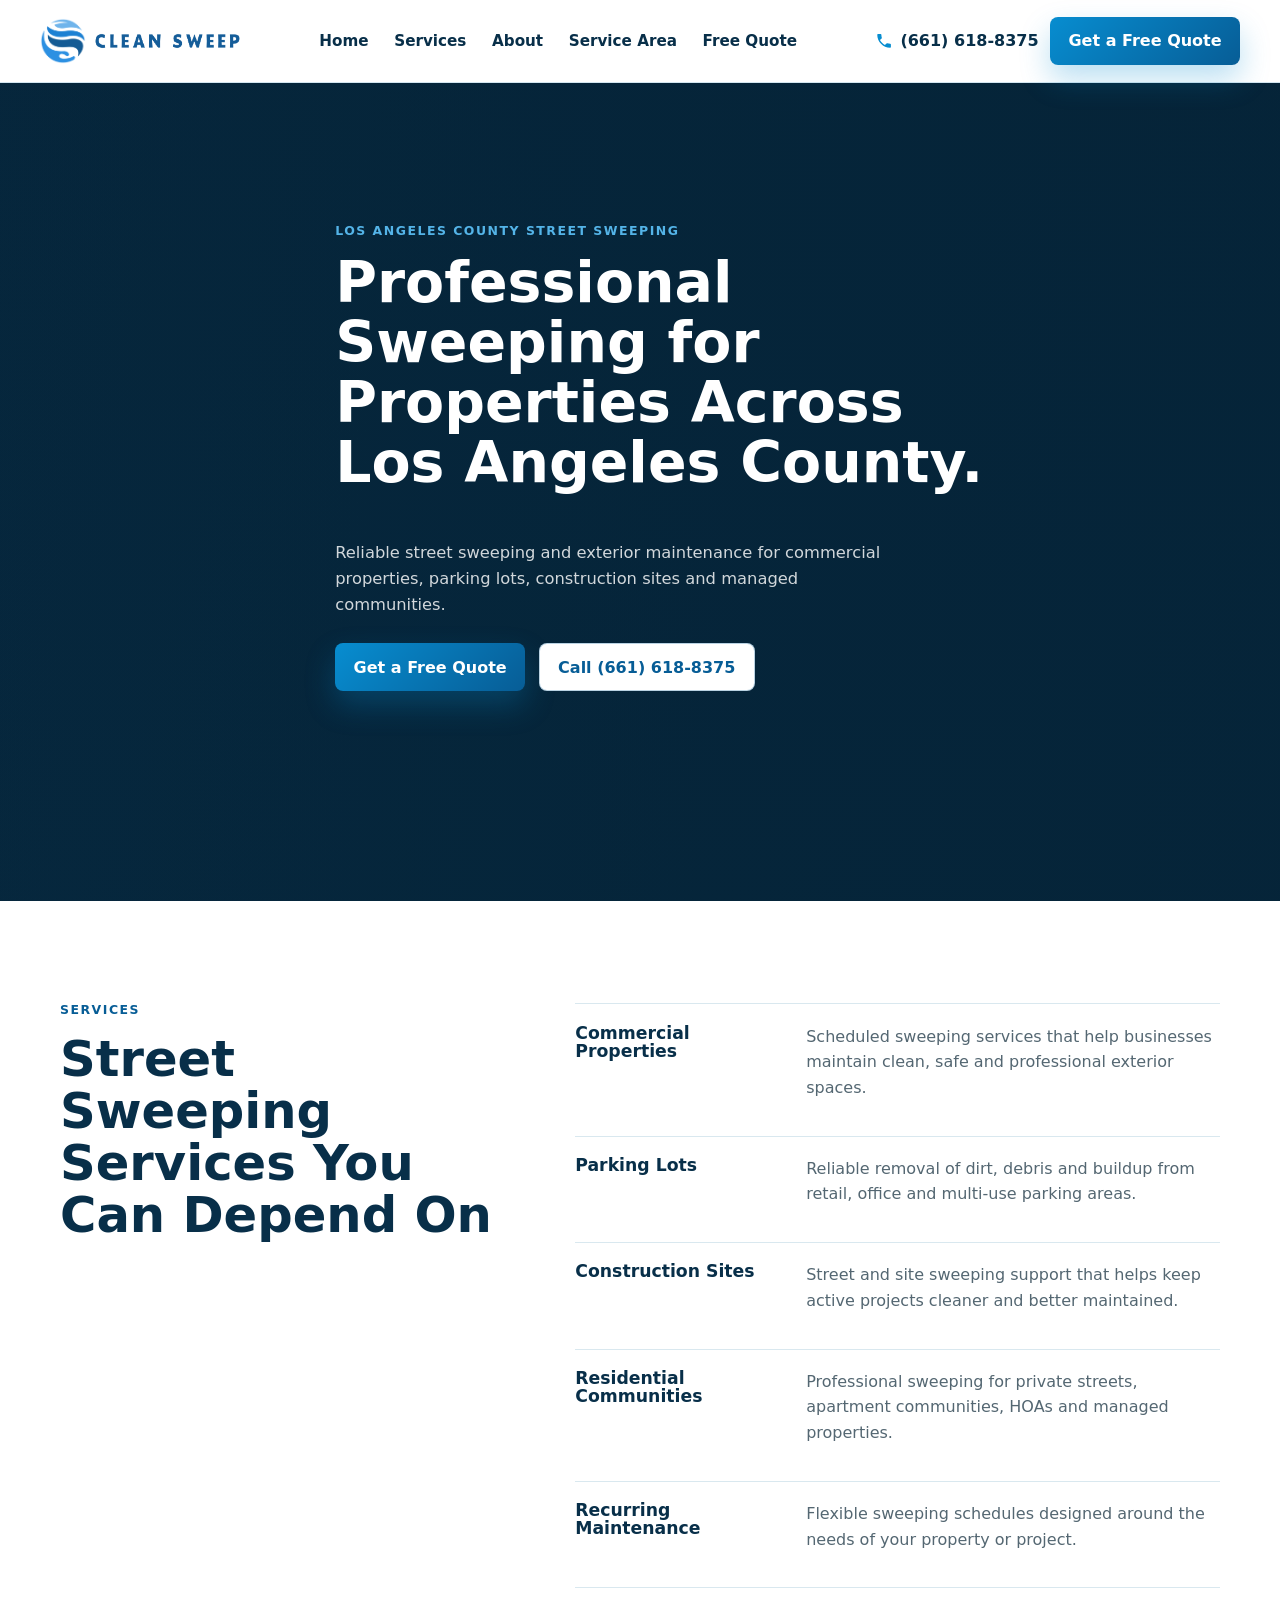
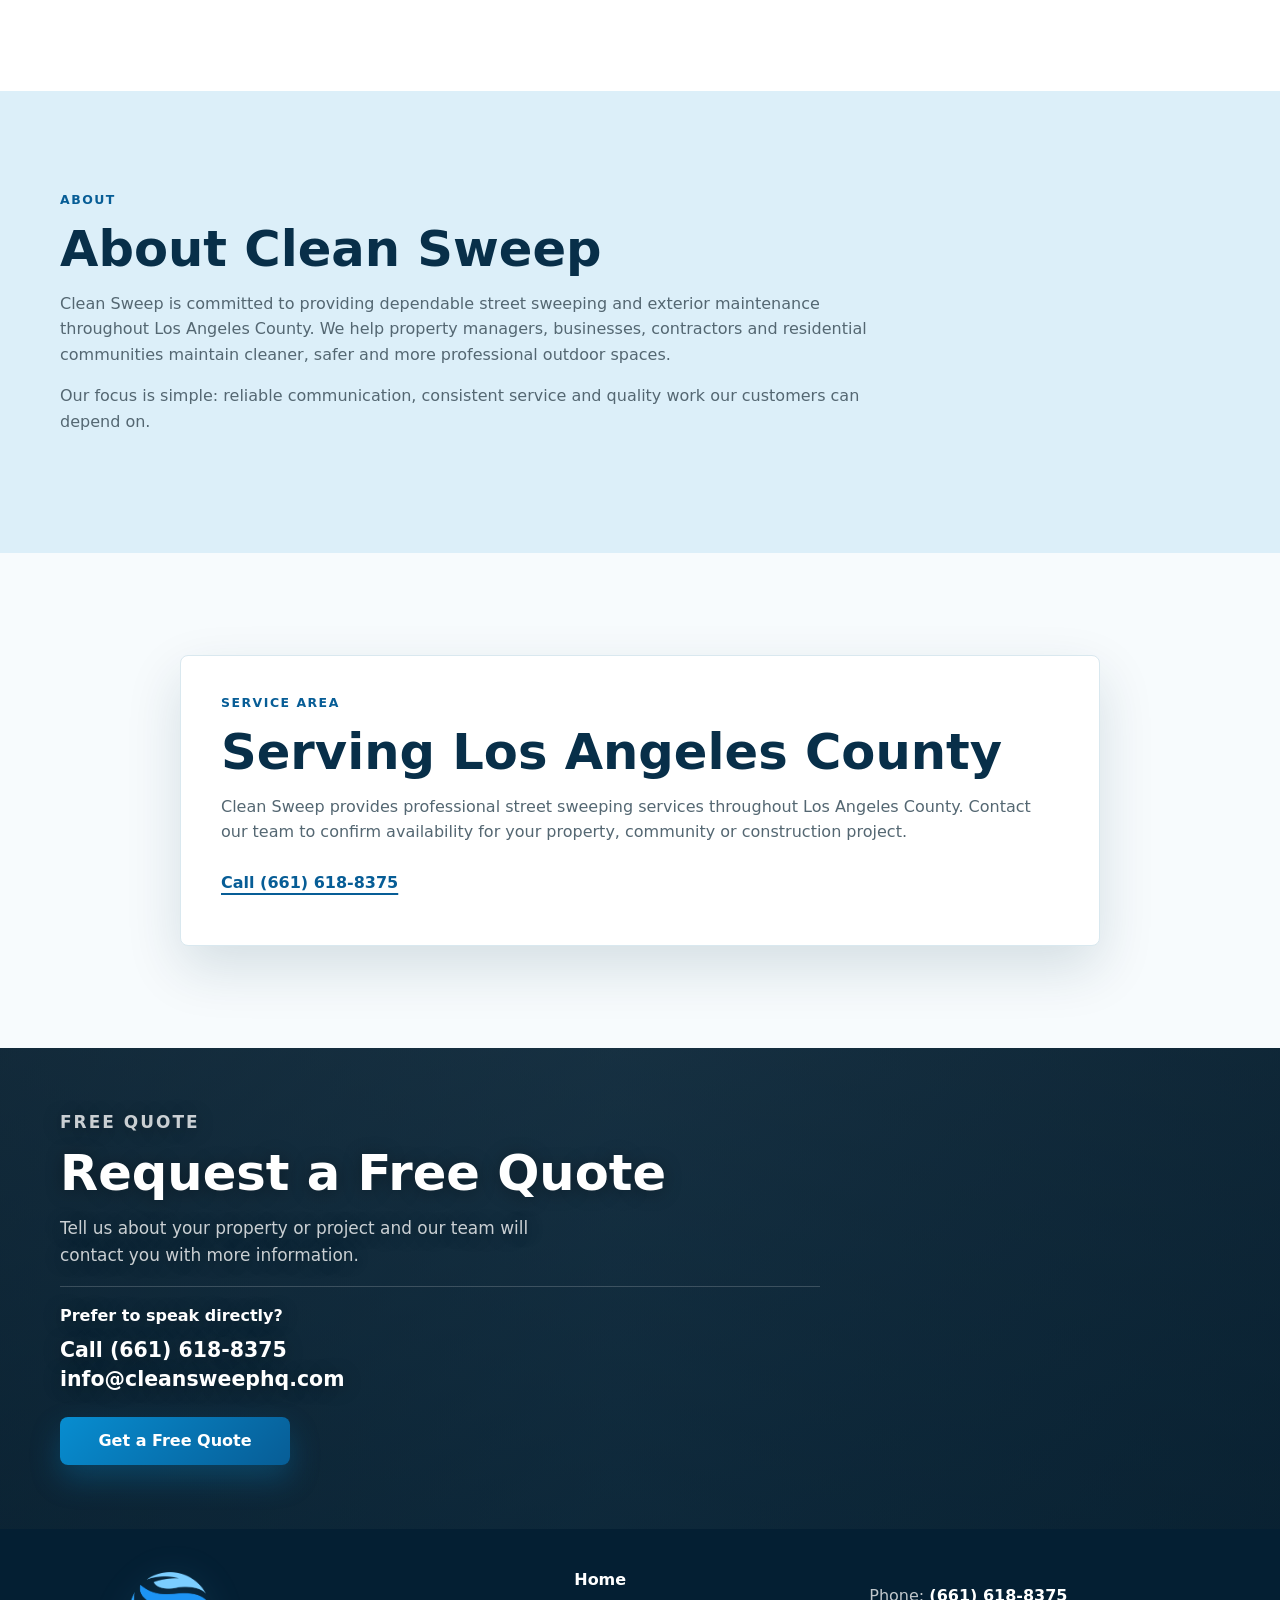
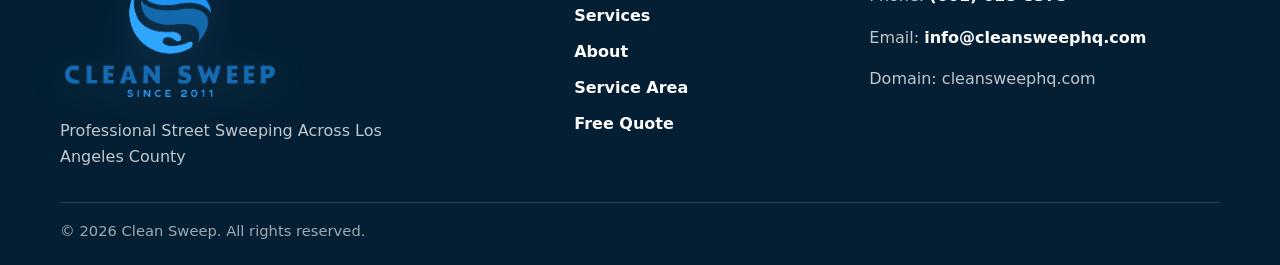
==== index.html @ fc9f222c "Improve quote form reveal and media cleanup" ====
<!doctype html>
<html lang="en">
  <head>
    <meta charset="utf-8">
    <meta name="viewport" content="width=device-width, initial-scale=1">
    <title>Clean Sweep | Professional Street Sweeping in Los Angeles County</title>
    <meta name="description" content="Clean Sweep provides professional street sweeping and exterior maintenance for commercial properties throughout Los Angeles County.">
    <link rel="canonical" href="https://cleansweephq.com/">
    <link rel="icon" href="assets/logo/full-logo-transparent.png" type="image/png">
    <link rel="stylesheet" href="styles.css">
    <script type="application/ld+json">{"@context":"https://schema.org","@type":"LocalBusiness","name":"Clean Sweep","url":"https://cleansweephq.com/","telephone":"+1-661-618-8375","email":"info@cleansweephq.com","areaServed":{"@type":"AdministrativeArea","name":"Los Angeles County, California"},"serviceType":"Street sweeping"}</script>
  </head>
  <body class="county-atlas">
    <a class="skip-link" href="#main">Skip to main content</a>
    <header class="site-header atlas-header" data-header>
      <div class="container header-inner">
        <a class="brand" href="index.html" aria-label="Clean Sweep home"><span class="brand-logo-lockup"><img class="brand-symbol" src="assets/logo/logo-symbol-transparent.png" width="410" height="410" alt="" aria-hidden="true"><img class="brand-wordmark" src="assets/logo/logo-wordmark-transparent.png" width="1002" height="103" alt="Clean Sweep" data-logo><span class="logo-fallback" hidden>Clean Sweep</span></span></a>
        <nav class="site-nav" id="primary-navigation" aria-label="Primary navigation"><div class="mobile-nav-logo"><a class="mobile-nav-brand" href="index.html" aria-label="Clean Sweep home"><span class="brand-logo-lockup"><img class="brand-symbol" src="assets/logo/logo-symbol-transparent.png" width="410" height="410" alt="" aria-hidden="true"><img class="brand-wordmark" src="assets/logo/logo-wordmark-transparent.png" width="1002" height="103" alt="Clean Sweep"><span class="logo-fallback" hidden>Clean Sweep</span></span></a></div><ul class="nav-list"><li><a href="#home">Home</a></li><li><a href="#services">Services</a></li><li><a href="#about">About</a></li><li><a href="#service-area">Service Area</a></li><li><a href="#free-quote">Free Quote</a></li></ul></nav>
        <div class="header-actions"><a class="header-phone" href="tel:+16616188375" aria-label="Call Clean Sweep at 661 618 8375"><svg aria-hidden="true" viewBox="0 0 24 24"><path d="M6.6 10.8c1.5 2.9 3.7 5.1 6.6 6.6l2.2-2.2c.3-.3.7-.4 1.1-.3 1.2.4 2.4.6 3.7.6.6 0 1 .4 1 1V20c0 .6-.4 1-1 1C10.7 21 3 13.3 3 3.8c0-.6.4-1 1-1h3.5c.6 0 1 .4 1 1 0 1.3.2 2.5.6 3.7.1.4 0 .8-.3 1.1l-2.2 2.2z"/></svg><span class="phone-label">Call</span><span class="phone-number">(661) 618-8375</span></a><a class="button button-primary desktop-quote" href="#free-quote">Get a Free Quote</a><button class="menu-toggle" type="button" aria-label="Open navigation menu" aria-expanded="false" aria-controls="primary-navigation" data-menu-toggle><span></span><span></span><span></span></button></div>
      </div>
    </header>

    <main id="main">
      <section class="atlas-hero video-hero video-hero-cinematic" id="home">
        <div class="hero-video-overlay" aria-hidden="true"></div>
        <div class="container atlas-hero-grid">
          <div class="atlas-copy" data-reveal>
            <p class="eyebrow">Los Angeles County Street Sweeping</p>
            <h1>Professional Sweeping for Properties Across Los Angeles County.</h1>
            <p>Reliable street sweeping and exterior maintenance for commercial properties, parking lots, construction sites and managed communities.</p>
            <div class="hero-actions"><a class="button button-primary" href="#free-quote">Get a Free Quote</a><a class="button button-outline" href="tel:+16616188375">Call (661) 618-8375</a></div>
          </div>
        </div>
      </section>

      <section class="section atlas-services" id="services">
        <div class="container atlas-services-grid">
          <div data-reveal><p class="eyebrow">Services</p><h2>Street Sweeping Services You Can Depend On</h2></div>
          <div class="atlas-list">
            <article data-reveal><h3>Commercial Properties</h3><p>Scheduled sweeping services that help businesses maintain clean, safe and professional exterior spaces.</p></article>
            <article data-reveal><h3>Parking Lots</h3><p>Reliable removal of dirt, debris and buildup from retail, office and multi-use parking areas.</p></article>
            <article data-reveal><h3>Construction Sites</h3><p>Street and site sweeping support that helps keep active projects cleaner and better maintained.</p></article>
            <article data-reveal><h3>Residential Communities</h3><p>Professional sweeping for private streets, apartment communities, HOAs and managed properties.</p></article>
            <article data-reveal><h3>Recurring Maintenance</h3><p>Flexible sweeping schedules designed around the needs of your property or project.</p></article>
          </div>
        </div>
      </section>

      <section class="section atlas-about" id="about">
        <div class="container atlas-about-grid">
          <div data-reveal><p class="eyebrow">About</p><h2>About Clean Sweep</h2><p>Clean Sweep is committed to providing dependable street sweeping and exterior maintenance throughout Los Angeles County. We help property managers, businesses, contractors and residential communities maintain cleaner, safer and more professional outdoor spaces.</p><p>Our focus is simple: reliable communication, consistent service and quality work our customers can depend on.</p></div>
        </div>
      </section>

      <section class="section atlas-area" id="service-area">
        <div class="container atlas-area-panel" data-reveal><p class="eyebrow">Service Area</p><h2>Serving Los Angeles County</h2><p>Clean Sweep provides professional street sweeping services throughout Los Angeles County. Contact our team to confirm availability for your property, community or construction project.</p><a class="text-link" href="tel:+16616188375">Call (661) 618-8375</a></div>
      </section>

      <section class="quote-section atlas-quote video-hero quote-video-hero" id="free-quote">
        <video class="hero-video quote-background-video hero-video-route" src="assets/video/1.mp4" autoplay muted playsinline preload="auto" aria-hidden="true" data-hero-video data-hero-playlist="assets/video/1.mp4,assets/video/2.mp4,assets/video/3.mp4,assets/video/hero.mp4"></video>
        <div class="hero-video-overlay quote-video-overlay" aria-hidden="true"></div>
        <div class="container quote-grid">
          <div class="quote-copy" data-reveal><p class="eyebrow">Free Quote</p><h2>Request a Free Quote</h2><p>Tell us about your property or project and our team will contact you with more information.</p><div class="direct-call"><p>Prefer to speak directly?</p><a href="tel:+16616188375">Call (661) 618-8375</a><a href="mailto:info@cleansweephq.com">info@cleansweephq.com</a></div><button class="button button-primary quote-open-button" type="button" aria-expanded="false" aria-controls="quote-form-panel" data-quote-form-toggle>Get a Free Quote</button></div>
          <div class="quote-form-panel" id="quote-form-panel" aria-hidden="true" inert data-quote-form-panel><div class="quote-form-panel-inner"><div class="quote-form-shell"><button class="quote-form-close" type="button" aria-label="Close quote form" data-quote-form-close>X</button><form class="quote-form" id="quote-form" action="https://formspree.io/f/FORM_ID_HERE" method="POST" novalidate aria-describedby="form-status"><input type="hidden" name="_subject" value="New Quote Request - Clean Sweep Website"><div class="field form-honeypot" aria-hidden="true"><label for="website">Website</label><input id="website" name="_gotcha" type="text" tabindex="-1" autocomplete="off"></div><div class="form-grid"><div class="field"><label for="full-name">Full Name</label><input id="full-name" name="full_name" type="text" autocomplete="name" required></div><div class="field"><label for="company-name">Company or Property Name</label><input id="company-name" name="company_or_property_name" type="text" autocomplete="organization"></div><div class="field"><label for="phone">Phone Number</label><input id="phone" name="phone" type="tel" autocomplete="tel" inputmode="tel" required></div><div class="field"><label for="email">Email Address</label><input id="email" name="email" type="email" autocomplete="email" required></div><div class="field"><label for="service-needed">Service Needed</label><select id="service-needed" name="service_needed" required><option value="">Select one</option><option>Commercial Property Sweeping</option><option>Parking Lot Sweeping</option><option>Construction Site Sweeping</option><option>Residential Community Sweeping</option><option>Recurring Maintenance</option><option>Other</option></select></div><div class="field"><label for="service-frequency">Preferred Service Frequency</label><select id="service-frequency" name="preferred_service_frequency"><option value="">Select one</option><option>One-Time Service</option><option>Weekly</option><option>Biweekly</option><option>Monthly</option><option>Recurring Service</option><option>Not Sure</option></select></div><div class="field form-wide"><label for="service-location">Property Address or Service Location</label><input id="service-location" name="service_location" type="text" autocomplete="street-address"></div><div class="field form-wide"><label for="message">Message / Project Details</label><textarea id="message" name="message" rows="5" required></textarea></div></div><button class="button button-primary form-submit" type="submit">Request My Free Quote</button><p class="form-status" id="form-status" role="status" aria-live="polite"></p></form></div></div></div>
        </div>
      </section>
    </main>
    <footer class="site-footer"><div class="container footer-grid"><div><img class="footer-logo" src="assets/logo/full-logo-transparent.png" width="1030" height="634" alt="Clean Sweep logo"><p>Professional Street Sweeping Across Los Angeles County</p></div><nav class="footer-nav" aria-label="Footer navigation"><a href="#home">Home</a><a href="#services">Services</a><a href="#about">About</a><a href="#service-area">Service Area</a><a href="#free-quote">Free Quote</a></nav><div class="footer-contact"><p>Phone: <a href="tel:+16616188375">(661) 618-8375</a></p><p>Email: <a href="mailto:info@cleansweephq.com">info@cleansweephq.com</a></p><p>Domain: cleansweephq.com</p></div></div><div class="container footer-bottom"><p>&copy; <span class="copyright-year"></span> Clean Sweep. All rights reserved.</p></div></footer>
    <script src="script.js" defer></script>
  </body>
</html>
---- styles.css ----
:root {
  --deep-ocean: #075d96;
  --clean-blue: #078dd0;
  --sky-blue: #54b4e8;
  --pale-water: #dceff9;
  --ice-white: #f7fbfd;
  --white: #ffffff;
  --navy: #082f49;
  --slate: #546772;
  --soft-line: #cfe4ef;
  --line: #d9e8ef;
  --dark-line: rgba(255, 255, 255, 0.18);
  --shadow: 0 22px 55px rgba(8, 47, 73, 0.14);
  --radius: 8px;
  --container: 1160px;
  --header-height: 82px;
}

*,
*::before,
*::after {
  box-sizing: border-box;
}

html {
  scroll-behavior: smooth;
}

body {
  margin: 0;
  overflow-x: hidden;
  color: var(--navy);
  background: var(--ice-white);
  font-family: Inter, ui-sans-serif, system-ui, -apple-system, BlinkMacSystemFont, "Segoe UI", sans-serif;
  font-size: 16px;
  line-height: 1.6;
  text-rendering: optimizeLegibility;
}

img,
svg,
video {
  display: block;
  max-width: 100%;
}

img {
  height: auto;
}

a {
  color: inherit;
  text-decoration: none;
}

button,
input,
select,
textarea {
  font: inherit;
}

button {
  border: 0;
}

:focus-visible {
  outline: 3px solid var(--sky-blue);
  outline-offset: 4px;
}

.skip-link {
  position: fixed;
  top: 14px;
  left: 14px;
  z-index: 100;
  padding: 0.7rem 1rem;
  color: var(--white);
  background: var(--navy);
  border-radius: var(--radius);
  transform: translateY(-130%);
  transition: transform 180ms ease;
}

.skip-link:focus {
  transform: translateY(0);
}

.container {
  width: min(100% - 32px, var(--container));
  margin-inline: auto;
}

@media (min-width: 921px) {
  .site-header .container {
    width: min(100% - 24px, 1200px);
  }
}

.brand-symbol,
.brand-wordmark,
.footer-logo {
  display: block;
  max-width: 100%;
  object-fit: contain;
}

.brand-logo-lockup {
  display: inline-flex;
  align-items: center;
  gap: 0.5rem;
  min-width: 0;
}

.brand-symbol {
  width: clamp(38px, 3.6vw, 46px);
  height: clamp(38px, 3.6vw, 46px);
  flex: 0 0 auto;
}

.brand-wordmark {
  width: clamp(124px, 11.5vw, 156px);
  height: auto;
  max-height: 30px;
}

.logo-fallback {
  color: var(--deep-ocean);
  font-size: 1.4rem;
  font-weight: 900;
  letter-spacing: 0.04em;
  text-transform: uppercase;
}

.button {
  display: inline-flex;
  align-items: center;
  justify-content: center;
  min-height: 48px;
  padding: 0.82rem 1.15rem;
  border-radius: var(--radius);
  font-weight: 850;
  line-height: 1.1;
  text-align: center;
  transition: transform 160ms ease, background-color 160ms ease, color 160ms ease, border-color 160ms ease, box-shadow 160ms ease;
}

.button:hover {
  transform: translateY(-1px);
}

.button-primary {
  color: var(--white);
  background: linear-gradient(135deg, var(--clean-blue), var(--deep-ocean));
  box-shadow: 0 14px 30px rgba(7, 141, 208, 0.28);
}

.button-primary:hover {
  box-shadow: 0 16px 36px rgba(7, 93, 150, 0.32);
}

.button-outline {
  color: var(--deep-ocean);
  border: 1px solid rgba(7, 93, 150, 0.28);
  background: var(--white);
}

.button-outline:hover {
  border-color: var(--clean-blue);
  background: var(--pale-water);
}

.eyebrow {
  margin: 0 0 0.9rem;
  color: var(--deep-ocean);
  font-size: 0.78rem;
  font-weight: 900;
  letter-spacing: 0.12em;
  line-height: 1.2;
  text-transform: uppercase;
}

h1,
h2,
h3,
p {
  margin-top: 0;
}

h1,
h2,
h3 {
  color: var(--navy);
  line-height: 1.05;
  letter-spacing: 0;
}

h1 {
  font-size: clamp(2.45rem, 6vw, 5rem);
}

h2 {
  margin-bottom: 1rem;
  font-size: clamp(2rem, 4vw, 3.1rem);
}

h3 {
  margin-bottom: 0.55rem;
  font-size: 1.08rem;
}

p {
  color: var(--slate);
}

/* Header */
.site-header {
  position: sticky;
  top: 0;
  z-index: 50;
  min-height: var(--header-height);
  background: rgba(255, 255, 255, 0.96);
  border-bottom: 1px solid rgba(207, 228, 239, 0.9);
  backdrop-filter: blur(14px);
  transition: box-shadow 180ms ease, border-color 180ms ease, background-color 180ms ease;
}

.site-header.is-scrolled {
  border-color: transparent;
  box-shadow: 0 12px 34px rgba(8, 47, 73, 0.13);
}

.header-inner {
  position: relative;
  display: flex;
  align-items: center;
  justify-content: space-between;
  min-height: var(--header-height);
  gap: 1rem;
}

.brand {
  display: inline-flex;
  align-items: center;
  flex: 0 0 auto;
  min-width: 0;
}

.site-nav {
  flex: 1 1 auto;
}

.mobile-nav-logo {
  display: none;
}

.mobile-nav-brand {
  display: inline-flex;
  align-items: center;
  width: fit-content;
}

.nav-list {
  display: flex;
  align-items: center;
  justify-content: center;
  gap: clamp(1rem, 2vw, 1.65rem);
  margin: 0;
  padding: 0;
  list-style: none;
}

.nav-list a {
  color: var(--navy);
  font-size: 0.95rem;
  font-weight: 800;
  transition: color 160ms ease;
}

.nav-list a:hover {
  color: var(--clean-blue);
}

.header-actions {
  display: flex;
  align-items: center;
  justify-content: flex-end;
  gap: 0.72rem;
  flex: 0 0 auto;
}

.header-phone {
  display: inline-flex;
  align-items: center;
  justify-content: center;
  min-height: 44px;
  gap: 0.45rem;
  color: var(--navy);
  font-weight: 900;
  white-space: nowrap;
}

.header-phone svg {
  width: 18px;
  height: 18px;
  fill: var(--clean-blue);
}

.phone-label {
  display: none;
}

.menu-toggle {
  display: none;
  width: 46px;
  height: 46px;
  align-items: center;
  justify-content: center;
  flex-direction: column;
  gap: 5px;
  color: var(--navy);
  background: var(--white);
  border: 1px solid var(--line);
  border-radius: var(--radius);
  cursor: pointer;
}

.menu-toggle span {
  width: 20px;
  height: 2px;
  background: currentColor;
  border-radius: 999px;
  transition: transform 180ms ease, opacity 180ms ease;
}

.menu-toggle[aria-expanded="true"] span:nth-child(1) {
  transform: translateY(7px) rotate(45deg);
}

.menu-toggle[aria-expanded="true"] span:nth-child(2) {
  opacity: 0;
}

.menu-toggle[aria-expanded="true"] span:nth-child(3) {
  transform: translateY(-7px) rotate(-45deg);
}

/* Shared sections */
.section {
  padding-block: clamp(4rem, 8vw, 7rem);
}

.section-heading {
  max-width: 720px;
  margin: 0 auto clamp(2rem, 4vw, 3rem);
  text-align: center;
}

.section-heading.align-left {
  margin-inline: 0;
  text-align: left;
}

.light-heading h2,
.light-copy h2 {
  color: var(--white);
}

.light-heading p,
.light-copy p {
  color: rgba(255, 255, 255, 0.78);
}

.hero-actions {
  display: flex;
  flex-wrap: wrap;
  gap: 0.85rem;
  margin: 1.6rem 0 1.3rem;
}

.video-hero {
  position: relative;
  min-height: calc(100svh - var(--header-height));
  overflow: hidden;
  isolation: isolate;
  background: var(--navy);
}

.hero-video,
.hero-video-overlay {
  position: absolute;
  inset: 0;
  width: 100%;
  height: 100%;
}

.hero-video {
  z-index: 0;
  object-fit: cover;
  opacity: 0;
  transition: opacity 1200ms cubic-bezier(0.4, 0, 0.2, 1);
}

.hero-video-route {
  object-position: 34% center;
}

.video-hero.is-video-ready .hero-video {
  opacity: 1;
}

.video-hero.is-video-ready .hero-video.hero-video-standby {
  opacity: 0;
}

.video-hero.is-video-ready .hero-video.hero-video-active {
  opacity: 1;
}

.video-hero.is-video-fallback .hero-video {
  opacity: 0;
}

.hero-video-overlay {
  z-index: 1;
  background:
    linear-gradient(
      180deg,
      rgba(5, 35, 55, 0.55),
      rgba(5, 35, 55, 0.45)
    );
  pointer-events: none;
}

.video-hero > .container {
  position: relative;
  z-index: 2;
}

.video-hero-cinematic .hero-video-overlay {
  background:
    linear-gradient(90deg, rgba(5, 35, 55, 0.3), rgba(5, 35, 55, 0.66) 52%, rgba(5, 35, 55, 0.78)),
    linear-gradient(180deg, rgba(5, 35, 55, 0.62), rgba(5, 35, 55, 0.5));
}

.video-hero-cinematic.is-video-ready .hero-video {
  animation: hero-video-zoom 25s ease-in-out infinite alternate;
}

@keyframes hero-video-zoom {
  from { transform: scale(1); }
  to { transform: scale(1.05); }
}

.quote-grid {
  display: grid;
  grid-template-columns: minmax(0, 760px);
  justify-content: start;
  gap: 0;
  align-items: start;
}

.text-link {
  display: inline-flex;
  align-items: center;
  min-height: 44px;
  color: var(--deep-ocean);
  font-weight: 900;
  text-decoration: underline;
  text-decoration-thickness: 2px;
  text-underline-offset: 5px;
}

/* Quote form */
.quote-section {
  padding-block: clamp(3.2rem, 5vw, 4.25rem);
  color: var(--white);
  background:
    radial-gradient(circle at 88% 15%, rgba(84, 180, 232, 0.2), transparent 22rem),
    linear-gradient(135deg, var(--navy), #031c2d);
}

.quote-video-hero {
  min-height: auto;
  background:
    linear-gradient(135deg, rgba(3, 28, 45, 0.7), rgba(3, 28, 45, 0.82));
}

.quote-video-hero .hero-video {
  object-position: center;
  filter: saturate(0.95) contrast(1.05);
}

.quote-video-hero .hero-video-overlay {
  background:
    linear-gradient(90deg, rgba(3, 28, 45, 0.64), rgba(5, 35, 55, 0.5) 48%, rgba(3, 28, 45, 0.6)),
    linear-gradient(180deg, rgba(3, 28, 45, 0.42), rgba(3, 28, 45, 0.64));
}

.quote-video-hero .quote-copy {
  text-shadow: 0 2px 18px rgba(0, 0, 0, 0.35);
}

.quote-video-hero .quote-form {
  background: rgba(255, 255, 255, 0.96);
  backdrop-filter: blur(6px);
}

.quote-copy h2,
.quote-copy p {
  color: var(--white);
}

.quote-copy > p {
  max-width: 520px;
  color: rgba(255, 255, 255, 0.78);
  font-size: 1.06rem;
}

.quote-copy {
  min-width: 0;
}

.direct-call {
  display: grid;
  gap: 0.28rem;
  margin-top: 1rem;
  padding-top: 0.95rem;
  border-top: 1px solid rgba(255, 255, 255, 0.18);
}

.direct-call p {
  margin-bottom: 0.35rem;
  font-weight: 850;
}

.direct-call a {
  display: inline-flex;
  width: fit-content;
  color: var(--white);
  font-size: clamp(1.08rem, 2vw, 1.28rem);
  font-weight: 900;
  line-height: 1.2;
  overflow-wrap: anywhere;
  transition: color 160ms ease, transform 160ms ease;
}

.direct-call a:hover {
  color: var(--sky-blue);
  transform: translateX(2px);
}

.quote-open-button {
  margin-top: clamp(1.25rem, 2vw, 1.55rem);
  min-width: min(100%, 230px);
}

.quote-form-panel {
  display: grid;
  grid-template-rows: 0fr;
  margin-top: 0;
  overflow: hidden;
  opacity: 0;
  transform: translateY(-10px);
  visibility: hidden;
  transition:
    grid-template-rows 420ms cubic-bezier(0.22, 1, 0.36, 1),
    margin-top 420ms cubic-bezier(0.22, 1, 0.36, 1),
    opacity 220ms ease,
    transform 420ms cubic-bezier(0.22, 1, 0.36, 1),
    visibility 0s linear 420ms;
}

.quote-form-panel.is-open {
  grid-template-rows: 1fr;
  margin-top: clamp(1.35rem, 2.4vw, 1.8rem);
  opacity: 1;
  transform: translateY(0);
  visibility: visible;
  transition:
    grid-template-rows 420ms cubic-bezier(0.22, 1, 0.36, 1),
    margin-top 420ms cubic-bezier(0.22, 1, 0.36, 1),
    opacity 260ms ease 80ms,
    transform 420ms cubic-bezier(0.22, 1, 0.36, 1),
    visibility 0s;
}

.quote-form-panel-inner {
  min-height: 0;
  overflow: hidden;
}

.quote-form-shell {
  position: relative;
}

.quote-form-close {
  position: absolute;
  top: 0.85rem;
  right: 0.85rem;
  z-index: 2;
  display: inline-flex;
  align-items: center;
  justify-content: center;
  width: 38px;
  height: 38px;
  color: var(--navy);
  background: var(--ice-white);
  border: 1px solid rgba(7, 93, 150, 0.18);
  border-radius: var(--radius);
  box-shadow: 0 8px 18px rgba(8, 47, 73, 0.08);
  cursor: pointer;
  font-size: 1.05rem;
  font-weight: 900;
  line-height: 1;
  transition: background-color 160ms ease, color 160ms ease, transform 160ms ease;
}

.quote-form-close:hover {
  color: var(--white);
  background: var(--deep-ocean);
  transform: translateY(-1px);
}

.quote-form {
  padding: clamp(1.1rem, 2vw, 1.45rem);
  border: 1px solid rgba(255, 255, 255, 0.16);
  border-radius: var(--radius);
  background: var(--white);
  box-shadow: 0 24px 60px rgba(0, 0, 0, 0.22);
}

.quote-form-panel .quote-form {
  padding-top: clamp(3.2rem, 4vw, 3.5rem);
}

.quote-form label {
  margin-bottom: 0.32rem;
  font-size: 0.84rem;
}

.quote-form input,
.quote-form select {
  min-height: 44px;
  padding-block: 0.62rem;
}

.quote-form textarea {
  min-height: 108px;
}

.quote-form .form-submit {
  min-height: 46px;
  margin-top: 0.92rem;
}

.quote-form .form-status {
  margin-top: 0.72rem;
}

.form-grid {
  display: grid;
  grid-template-columns: repeat(2, minmax(0, 1fr));
  gap: 0.82rem;
}

.field {
  min-width: 0;
}

.form-honeypot {
  position: absolute;
  left: -10000px;
  width: 1px;
  height: 1px;
  overflow: hidden;
}

.form-wide {
  grid-column: 1 / -1;
}

label {
  display: block;
  margin-bottom: 0.42rem;
  color: var(--navy);
  font-size: 0.9rem;
  font-weight: 850;
}

input,
select,
textarea {
  width: 100%;
  min-height: 48px;
  color: var(--navy);
  background: var(--ice-white);
  border: 1px solid #c7dce6;
  border-radius: var(--radius);
  padding: 0.78rem 0.9rem;
  transition: border-color 160ms ease, box-shadow 160ms ease, background-color 160ms ease;
}

textarea {
  min-height: 128px;
  resize: vertical;
}

input:focus,
select:focus,
textarea:focus {
  outline: none;
  border-color: var(--clean-blue);
  background: var(--white);
  box-shadow: 0 0 0 4px rgba(7, 141, 208, 0.14);
}

.quote-form.was-submitted input:invalid,
.quote-form.was-submitted select:invalid,
.quote-form.was-submitted textarea:invalid {
  border-color: #b33a3a;
}

.form-submit {
  width: 100%;
  margin-top: 1.1rem;
}

.form-status {
  min-height: 1.5rem;
  margin: 1rem 0 0;
  color: var(--slate);
  font-weight: 750;
}

.form-status.is-error {
  color: #9d2f2f;
}

.form-status.is-warning {
  color: var(--deep-ocean);
}

.form-status.is-success {
  color: var(--deep-ocean);
}

/* County Atlas */
.county-atlas {
  background: var(--ice-white);
}

.atlas-hero {
  overflow: hidden;
  background:
    linear-gradient(90deg, rgba(7, 93, 150, 0.08) 1px, transparent 1px),
    linear-gradient(0deg, rgba(7, 93, 150, 0.08) 1px, transparent 1px),
    var(--ice-white);
  background-size: 44px 44px;
}

.atlas-hero.video-hero {
  background: var(--navy);
}

.video-hero-cinematic .atlas-hero-grid {
  grid-template-columns: minmax(0, 720px);
  justify-content: end;
  padding-block: clamp(2.5rem, 5vw, 4.4rem);
}

.video-hero-cinematic .atlas-copy h1 {
  font-size: clamp(2.6rem, 5vw, 4.3rem);
}

.video-hero-cinematic .atlas-copy p:not(.eyebrow) {
  font-size: 1.02rem;
}

.atlas-hero-grid {
  display: grid;
  grid-template-columns: minmax(0, 720px);
  justify-content: end;
  min-height: calc(100svh - var(--header-height));
  padding-block: clamp(4rem, 8vw, 7rem);
  align-items: center;
}

.atlas-copy h1 {
  max-width: 760px;
}

.atlas-copy p:not(.eyebrow) {
  max-width: 610px;
  font-size: 1.1rem;
}

.video-hero-cinematic .atlas-copy h1,
.video-hero-cinematic .atlas-copy p {
  color: var(--white);
}

.video-hero-cinematic .atlas-copy p:not(.eyebrow) {
  color: rgba(255, 255, 255, 0.82);
}

.video-hero-cinematic .atlas-copy .eyebrow {
  color: var(--sky-blue);
}

@media (min-width: 921px) {
  .video-hero-cinematic .atlas-hero-grid {
    grid-template-columns: minmax(0, 680px);
    padding-inline-end: clamp(10rem, 16vw, 14rem);
    transform: translateY(-24px);
  }

  .video-hero-cinematic .atlas-copy,
  .video-hero-cinematic .atlas-copy h1 {
    max-width: 680px;
  }

  .video-hero-cinematic .atlas-copy h1 {
    font-size: clamp(2.45rem, 4.45vw, 3.85rem);
  }

  .video-hero-cinematic .atlas-copy p:not(.eyebrow) {
    max-width: 560px;
  }
}

.atlas-image-band {
  margin: 0;
  overflow: hidden;
  max-height: 420px;
}

.atlas-image-band img {
  width: 100%;
  height: min(42vw, 420px);
  object-fit: cover;
  object-position: center;
}

.atlas-services {
  background: var(--white);
}

.atlas-services-grid {
  display: grid;
  grid-template-columns: minmax(260px, 0.7fr) minmax(0, 1fr);
  gap: clamp(2rem, 5vw, 4rem);
  align-items: start;
}

.atlas-list {
  display: grid;
  border-top: 1px solid var(--line);
}

.atlas-list article {
  display: grid;
  grid-template-columns: minmax(180px, 0.5fr) 1fr;
  gap: 1.5rem;
  padding: 1.2rem 0;
  border-bottom: 1px solid var(--line);
}

.atlas-about {
  background: var(--pale-water);
}

.atlas-about-grid {
  display: grid;
  grid-template-columns: minmax(0, 820px);
  gap: clamp(2rem, 5vw, 4rem);
  align-items: center;
}

.atlas-area {
  background: var(--ice-white);
}

.atlas-area-panel {
  max-width: 920px;
  padding: clamp(1.5rem, 4vw, 2.5rem);
  border: 1px solid var(--line);
  border-radius: var(--radius);
  background: var(--white);
  box-shadow: var(--shadow);
}

/* Footer */
.site-footer {
  padding-block: 2.4rem 1.4rem;
  color: rgba(255, 255, 255, 0.82);
  background: #041f33;
}

.footer-grid {
  display: grid;
  grid-template-columns: minmax(220px, 1.1fr) minmax(180px, 0.6fr) minmax(220px, 0.8fr);
  gap: 2rem;
  align-items: start;
}

.footer-logo {
  width: clamp(150px, 18vw, 220px);
  height: auto;
  filter: brightness(1.14) saturate(1.04) drop-shadow(0 8px 18px rgba(84, 180, 232, 0.18));
}

.footer-grid p {
  max-width: 340px;
  margin: 1rem 0 0;
  color: rgba(255, 255, 255, 0.75);
}

.footer-nav {
  display: grid;
  gap: 0.65rem;
}

.footer-nav a,
.footer-contact a {
  color: var(--white);
  font-weight: 800;
}

.footer-contact p {
  margin-bottom: 0.5rem;
}

.footer-bottom {
  margin-top: 2rem;
  padding-top: 1rem;
  border-top: 1px solid rgba(255, 255, 255, 0.14);
}

.footer-bottom p {
  margin: 0;
  color: rgba(255, 255, 255, 0.62);
  font-size: 0.92rem;
}

[data-reveal] {
  opacity: 0;
  transform: translateY(18px);
  transition: opacity 520ms ease, transform 520ms ease;
}

[data-reveal].is-visible {
  opacity: 1;
  transform: translateY(0);
}

@media (max-width: 1080px) {
  .desktop-quote {
    display: none;
  }

  .quote-grid {
    grid-template-columns: minmax(0, 720px);
  }
}

@media (max-width: 920px) {
  :root {
    --header-height: 74px;
  }

  .brand-symbol {
    width: 42px;
    height: 42px;
  }

  .brand-wordmark {
    width: 140px;
    max-height: 28px;
  }

  .site-nav {
    position: absolute;
    top: calc(100% + 10px);
    right: 0;
    left: 0;
    visibility: hidden;
    max-height: 0;
    overflow: hidden;
    opacity: 0;
    background: var(--white);
    border: 1px solid var(--line);
    border-radius: var(--radius);
    box-shadow: var(--shadow);
    transition: max-height 220ms ease, opacity 180ms ease, visibility 180ms ease;
  }

  .site-nav.is-open {
    visibility: visible;
    max-height: 520px;
    opacity: 1;
  }

  .mobile-nav-logo {
    display: block;
    padding: 0.8rem 0.8rem 0.2rem;
  }

  .mobile-nav-logo .brand-symbol {
    width: 48px;
    height: 48px;
  }

  .mobile-nav-logo .brand-wordmark {
    width: 164px;
    max-height: 32px;
  }

  .nav-list {
    align-items: stretch;
    flex-direction: column;
    gap: 0;
    padding: 0.55rem;
  }

  .nav-list a {
    display: block;
    min-height: 46px;
    padding: 0.8rem 0.9rem;
    color: var(--navy);
    border-radius: var(--radius);
  }

  .nav-list a:hover {
    background: var(--ice-white);
  }

  .menu-toggle {
    display: inline-flex;
  }

  .atlas-hero-grid,
  .atlas-services-grid,
  .atlas-about-grid {
    grid-template-columns: 1fr;
  }

  .atlas-hero-grid {
    min-height: auto;
  }

  .video-hero-cinematic .atlas-hero-grid {
    justify-content: center;
    padding-block: 3.5rem;
  }

  .hero-video-route {
    object-position: 30% center;
  }

  .video-hero-cinematic .hero-video-overlay {
    background:
      linear-gradient(180deg, rgba(5, 35, 55, 0.76), rgba(5, 35, 55, 0.58)),
      linear-gradient(90deg, rgba(5, 35, 55, 0.54), rgba(5, 35, 55, 0.66));
  }

  .quote-grid {
    grid-template-columns: minmax(0, 700px);
  }

}

@media (max-width: 760px) {
  .quote-grid {
    grid-template-columns: 1fr;
  }

  .quote-copy {
    max-width: 640px;
  }
}

@media (max-width: 720px) {
  .container {
    width: min(100% - 24px, var(--container));
  }

  .quote-video-hero .hero-video-overlay {
    background:
      linear-gradient(90deg, rgba(3, 28, 45, 0.82), rgba(5, 35, 55, 0.66) 48%, rgba(3, 28, 45, 0.78)),
      linear-gradient(180deg, rgba(3, 28, 45, 0.56), rgba(3, 28, 45, 0.86));
  }

  .quote-open-button {
    width: 100%;
  }

  .form-grid,
  .footer-grid,
  .atlas-list article {
    grid-template-columns: 1fr;
  }

  .form-wide {
    grid-column: auto;
  }

  .atlas-hero-grid {
    padding-block: 3.5rem;
  }

  .video-hero-cinematic .atlas-hero-grid {
    padding-block: 3rem;
  }

  .video-hero-cinematic .atlas-copy h1 {
    font-size: 2.35rem;
  }

  .section,
  .quote-section {
    padding-block: 3.5rem;
  }

  [data-reveal] {
    opacity: 1;
    transform: none;
  }
}

@media (max-width: 560px) {
  .header-inner {
    gap: 0.5rem;
  }

  .brand-logo-lockup {
    gap: 0.45rem;
  }

  .brand-symbol {
    width: 36px;
    height: 36px;
  }

  .brand-wordmark {
    width: 118px;
    max-height: 24px;
  }

  .header-actions {
    gap: 0.45rem;
  }

  .header-phone {
    min-width: 48px;
    padding-inline: 0.7rem;
    border: 1px solid var(--line);
    border-radius: var(--radius);
    background: var(--white);
    color: var(--navy);
  }

  .phone-label {
    display: inline;
  }

  .phone-number {
    display: none;
  }

  .hero-actions .button {
    width: 100%;
  }

  .video-hero-cinematic .atlas-copy h1 {
    font-size: 2.12rem;
  }
}

@media (max-width: 380px) {
  .brand-symbol {
    width: 34px;
    height: 34px;
  }

  .brand-wordmark {
    width: 104px;
    max-height: 22px;
  }

  .header-phone {
    padding-inline: 0.58rem;
  }

  .menu-toggle {
    width: 44px;
    height: 44px;
  }

  .video-hero-cinematic .atlas-copy h1 {
    font-size: 2rem;
  }
}

@media (prefers-reduced-motion: reduce) {
  *,
  *::before,
  *::after {
    scroll-behavior: auto !important;
    transition-duration: 0.01ms !important;
    animation-duration: 0.01ms !important;
    animation-iteration-count: 1 !important;
  }

  [data-reveal] {
    opacity: 1;
    transform: none;
  }
}
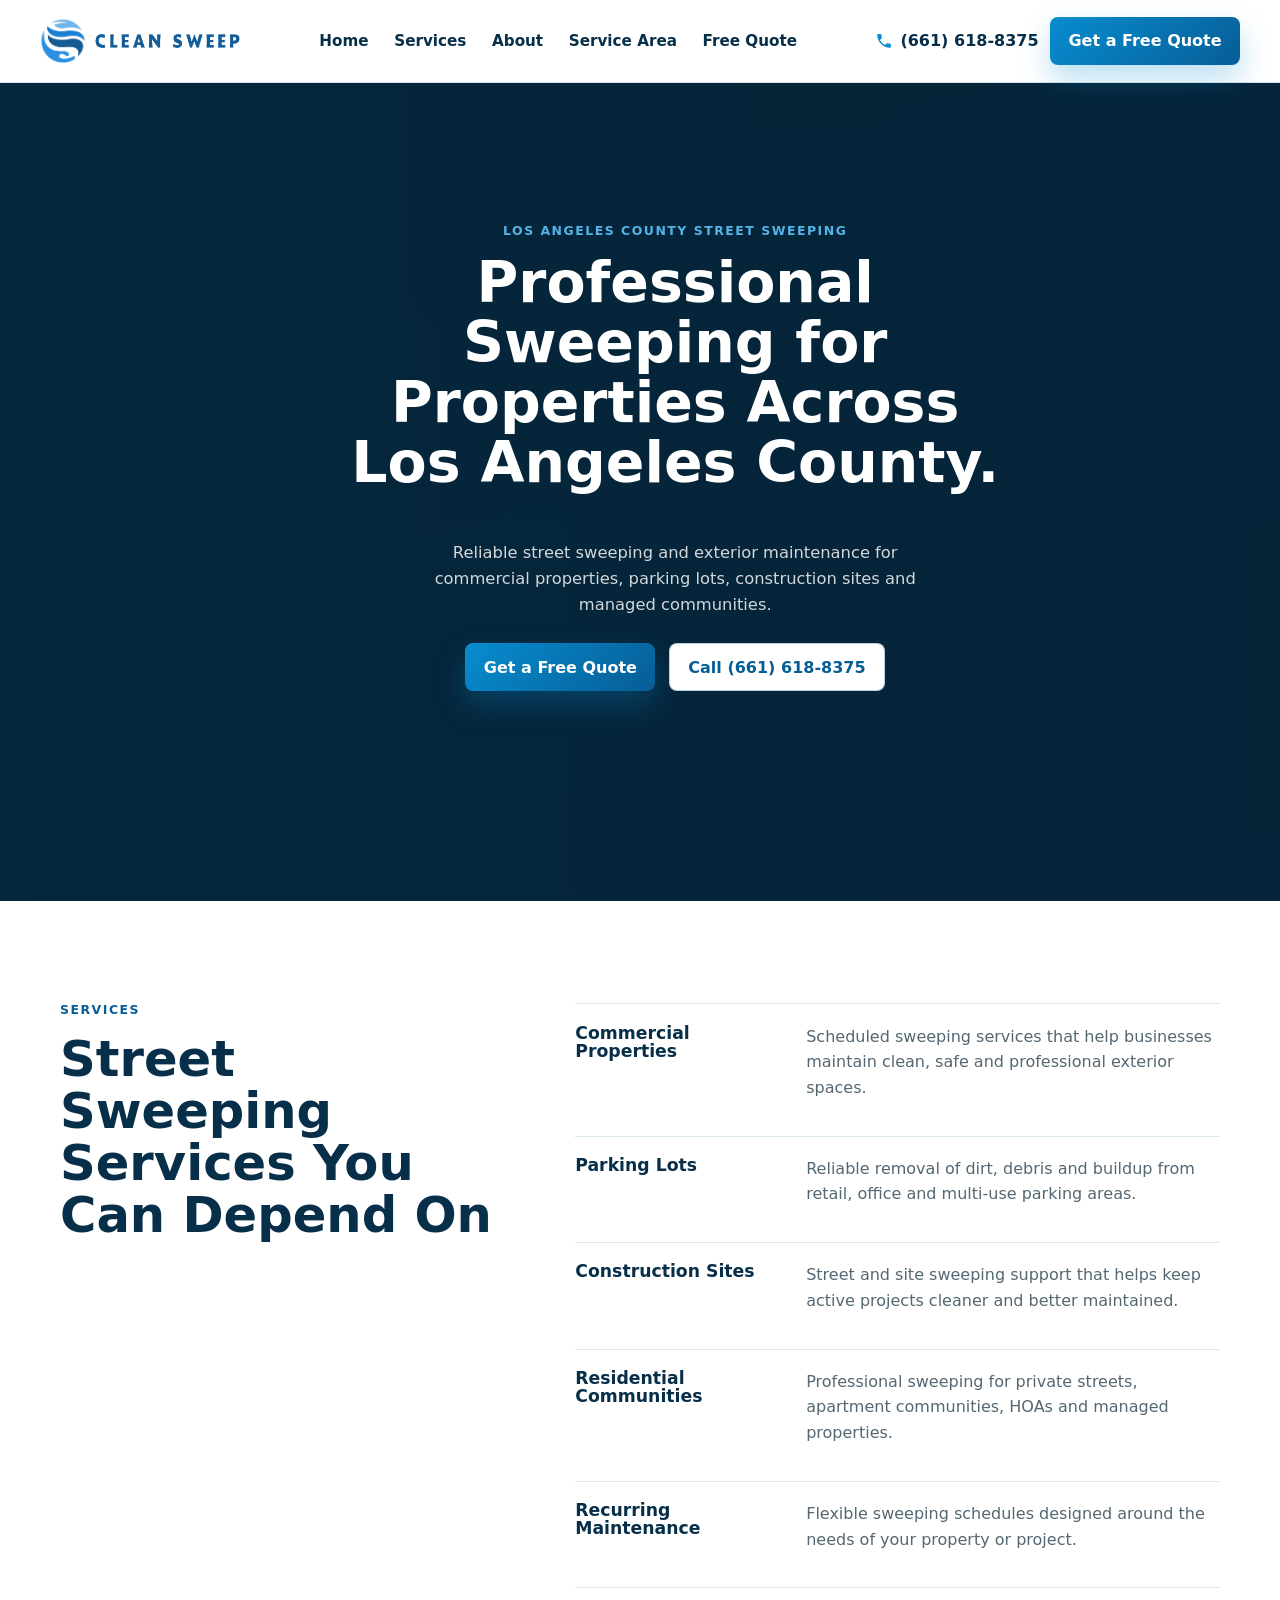
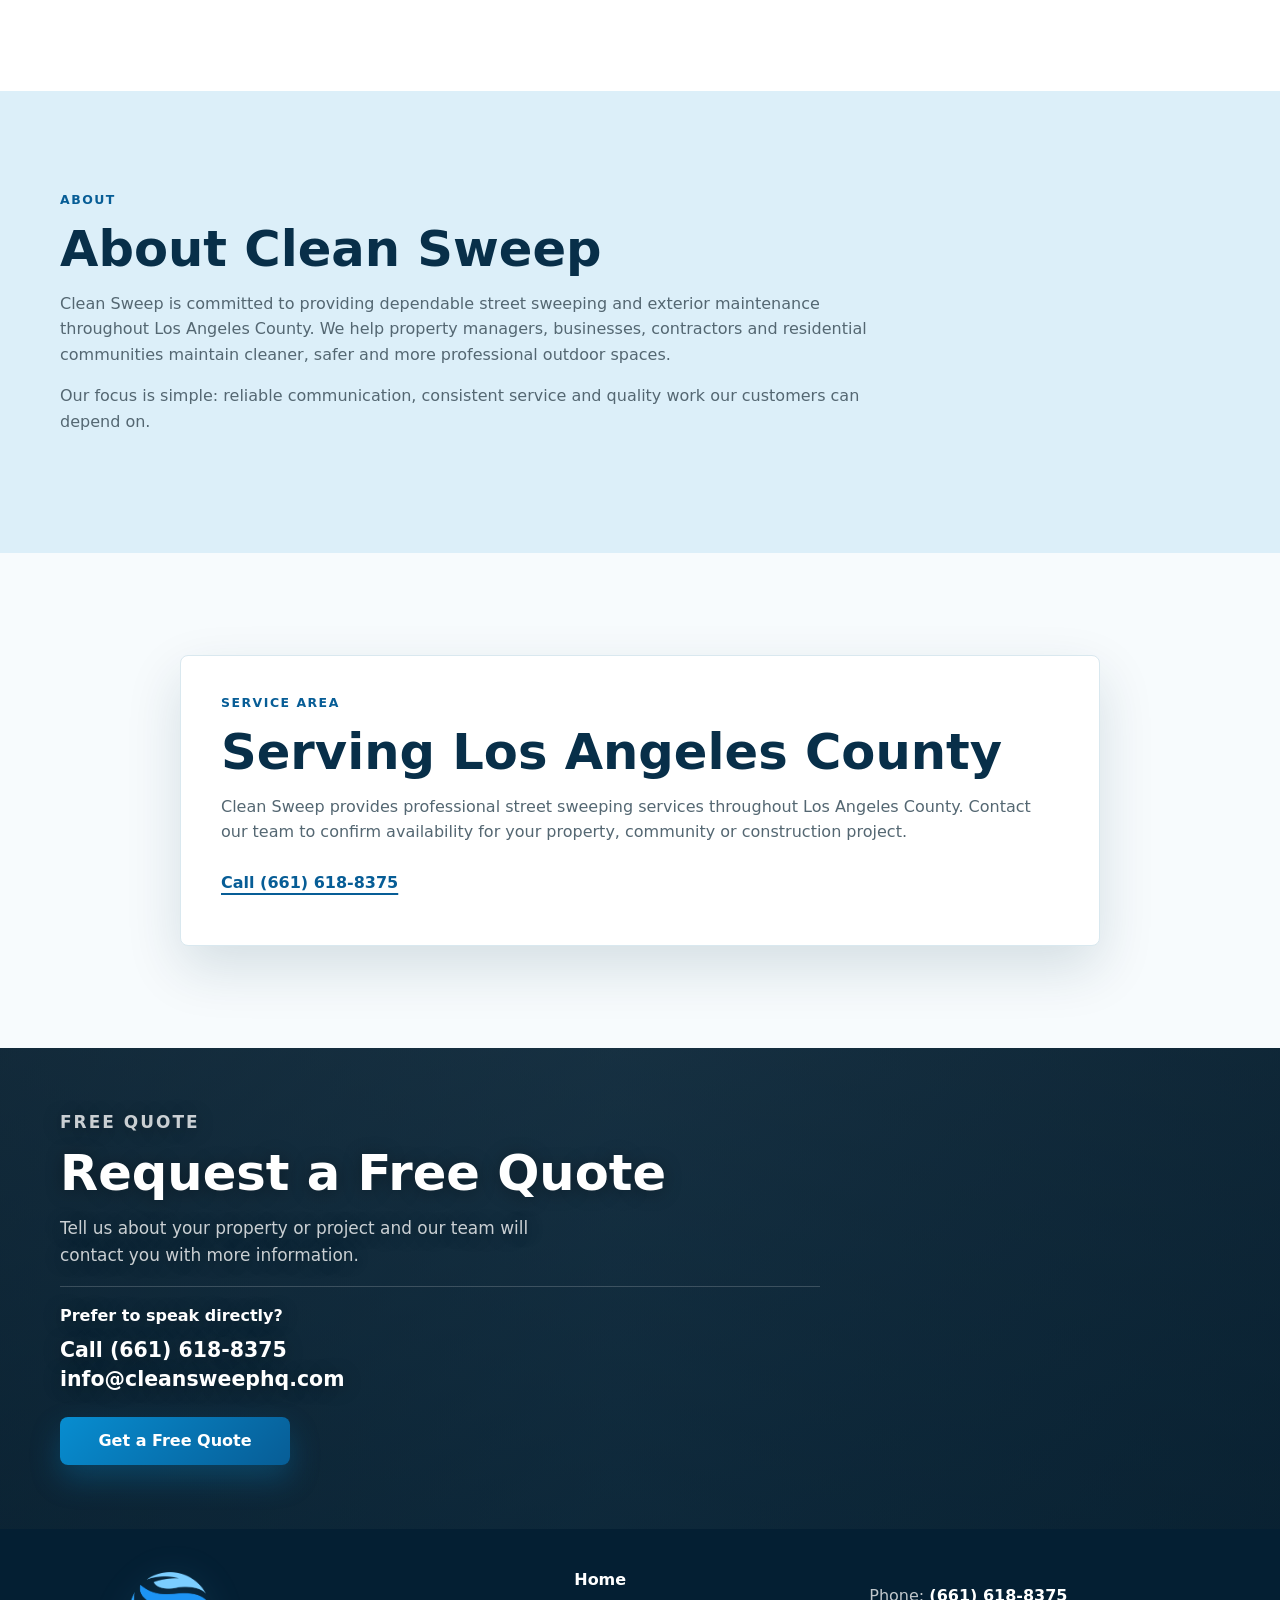
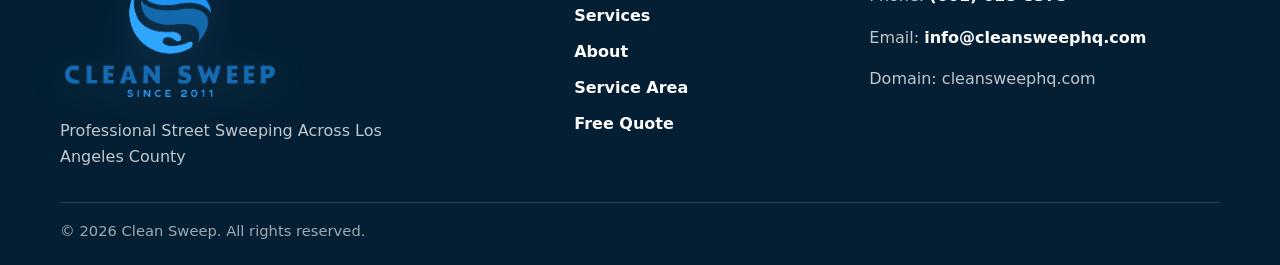
==== commit fd5fa7fd: "Replace hero sweep with text shine" ====
--- a/index.html
+++ b/index.html
@@ -25,8 +25,8 @@
         <div class="hero-video-overlay" aria-hidden="true"></div>
         <div class="container atlas-hero-grid">
           <div class="atlas-copy" data-reveal>
-            <p class="eyebrow">Los Angeles County Street Sweeping</p>
-            <h1>Professional Sweeping for Properties Across Los Angeles County.</h1>
+            <p class="eyebrow hero-shine-text" data-shine-text="Los Angeles County Street Sweeping">Los Angeles County Street Sweeping</p>
+            <h1 class="hero-shine-text" data-shine-text="Professional Sweeping for Properties Across Los Angeles County.">Professional Sweeping for Properties Across Los Angeles County.</h1>
             <p>Reliable street sweeping and exterior maintenance for commercial properties, parking lots, construction sites and managed communities.</p>
             <div class="hero-actions"><a class="button button-primary" href="#free-quote">Get a Free Quote</a><a class="button button-outline" href="tel:+16616188375">Call (661) 618-8375</a></div>
           </div>
--- a/styles.css
+++ b/styles.css
@@ -777,6 +777,24 @@
   font-size: 1.02rem;
 }
 
+.video-hero-cinematic .atlas-copy {
+  text-align: center;
+}
+
+.video-hero-cinematic .atlas-copy h1 {
+  margin-inline: auto;
+  text-wrap: balance;
+}
+
+.video-hero-cinematic .atlas-copy p:not(.eyebrow) {
+  margin-inline: auto;
+  text-wrap: pretty;
+}
+
+.video-hero-cinematic .hero-actions {
+  justify-content: center;
+}
+
 .atlas-hero-grid {
   display: grid;
   grid-template-columns: minmax(0, 720px);
@@ -806,6 +824,74 @@
 
 .video-hero-cinematic .atlas-copy .eyebrow {
   color: var(--sky-blue);
+}
+
+.video-hero-cinematic .hero-shine-text {
+  position: relative;
+}
+
+.video-hero-cinematic .hero-shine-text::after {
+  content: attr(data-shine-text);
+  position: absolute;
+  inset: 0;
+  display: block;
+  pointer-events: none;
+  color: transparent;
+  background:
+    linear-gradient(
+      120deg,
+      transparent 28%,
+      rgba(84, 180, 232, 0.05) 40%,
+      rgba(84, 180, 232, 0.22) 46%,
+      rgba(255, 255, 255, 0.42) 50%,
+      rgba(84, 180, 232, 0.18) 54%,
+      transparent 66%
+    );
+  background-position: 150% -50%;
+  background-size: 260% 260%;
+  background-clip: text;
+  -webkit-background-clip: text;
+  -webkit-text-fill-color: transparent;
+  filter: blur(0.35px);
+  font: inherit;
+  letter-spacing: inherit;
+  line-height: inherit;
+  opacity: 0;
+  text-align: inherit;
+  text-transform: inherit;
+  text-wrap: inherit;
+  mix-blend-mode: screen;
+  will-change: background-position, opacity;
+  animation: hero-text-shine 9.75s cubic-bezier(0.4, 0, 0.2, 1) infinite;
+}
+
+@keyframes hero-text-shine {
+  0% {
+    opacity: 0;
+    background-position: 150% -50%;
+  }
+
+  4% {
+    opacity: 0;
+  }
+
+  8% {
+    opacity: 1;
+  }
+
+  26% {
+    opacity: 1;
+  }
+
+  32% {
+    opacity: 0;
+    background-position: -50% 150%;
+  }
+
+  100% {
+    opacity: 0;
+    background-position: -50% 150%;
+  }
 }
 
 @media (min-width: 921px) {
@@ -1216,4 +1302,9 @@
     opacity: 1;
     transform: none;
   }
-}
+
+  .video-hero-cinematic .hero-shine-text::after {
+    content: none;
+    animation: none;
+  }
+}
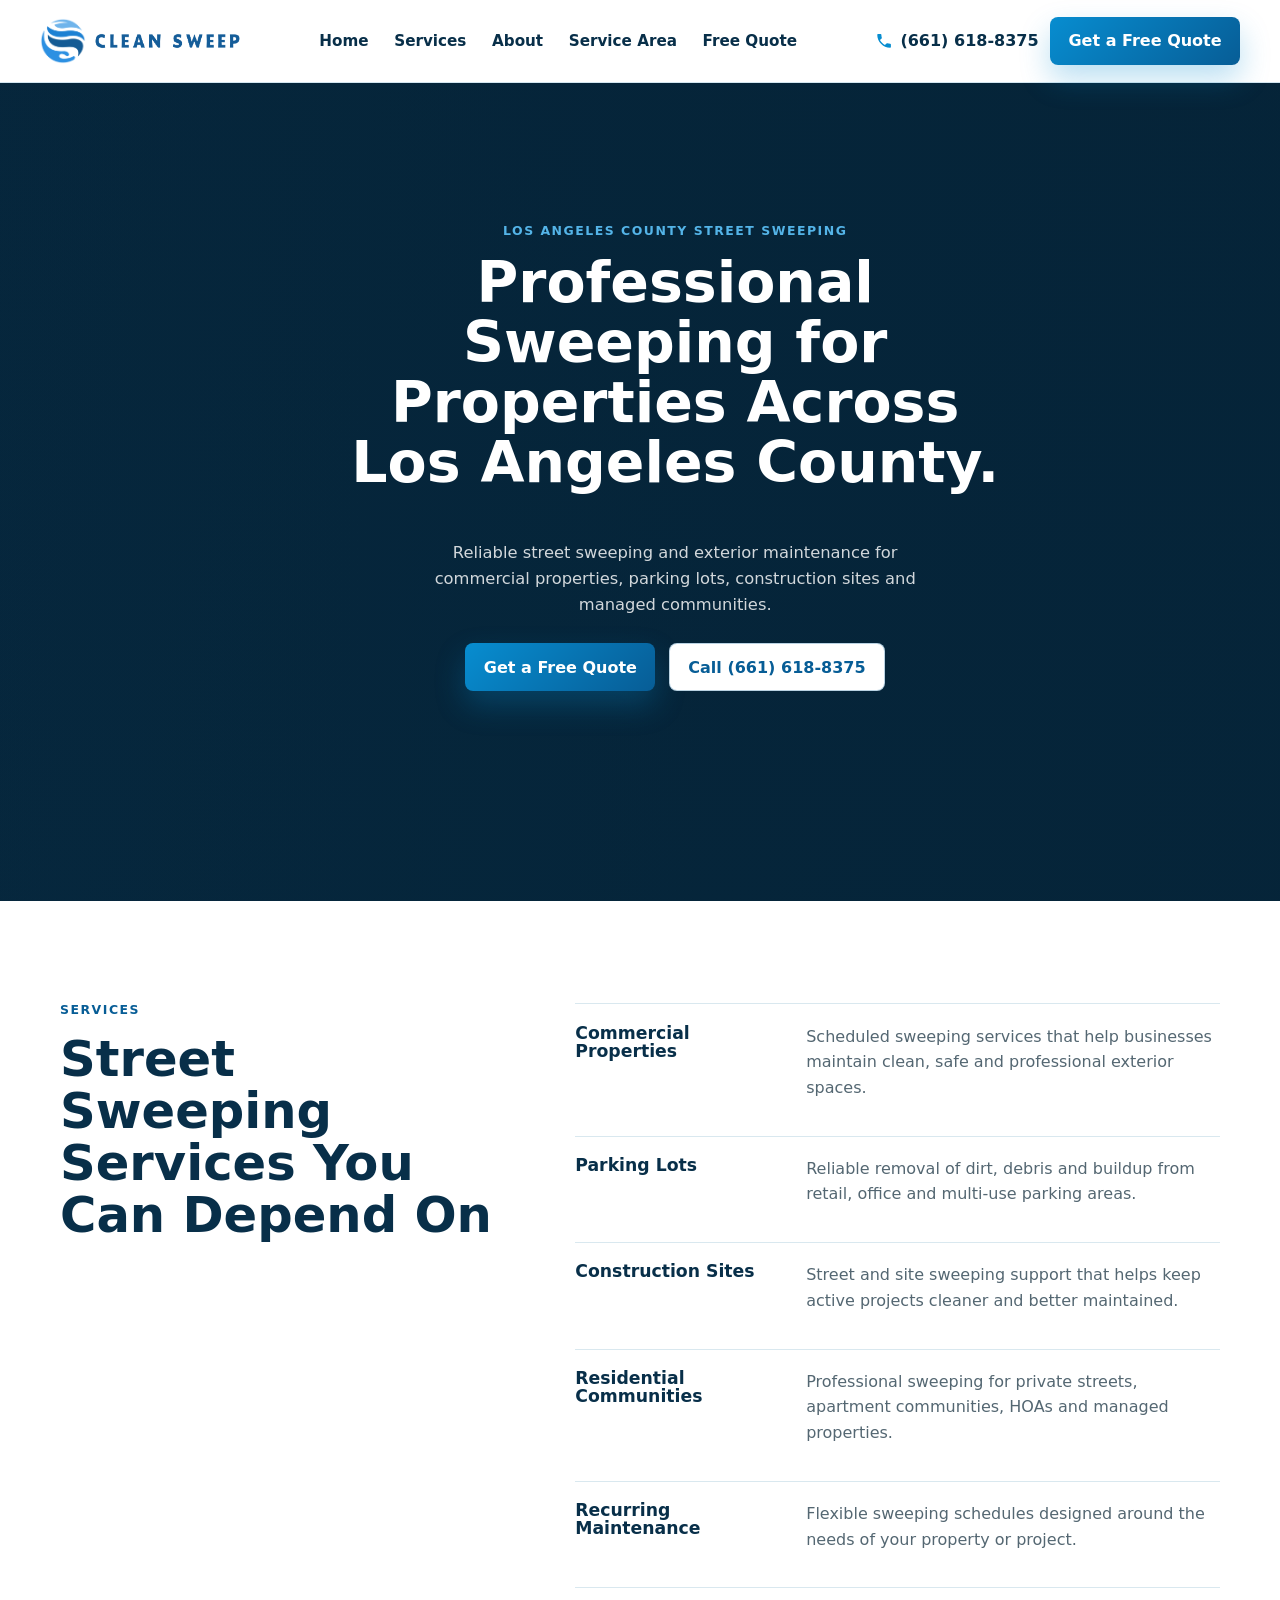
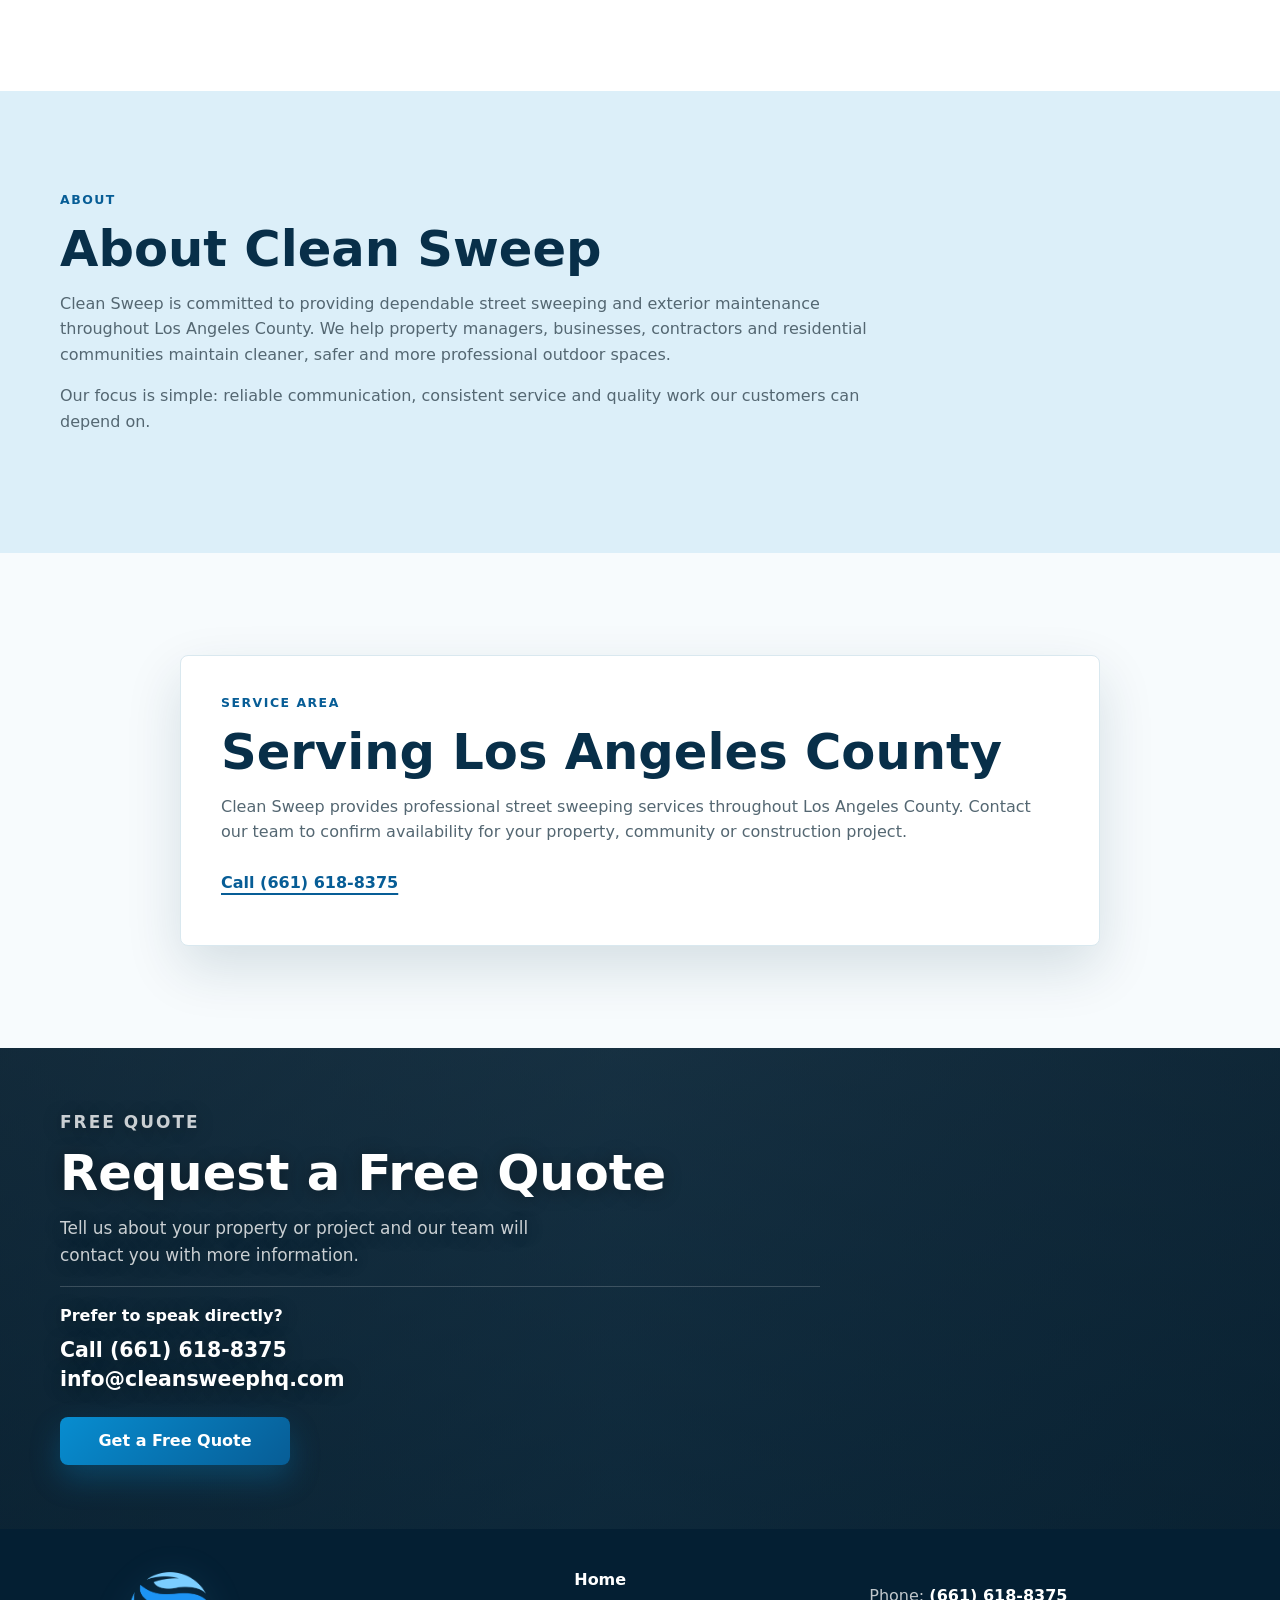
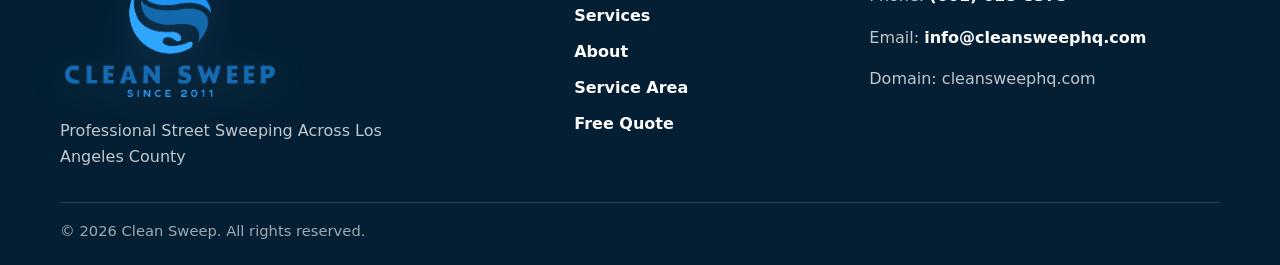
==== commit fcbecd80: "Fix visible hero heading shine overlay" ====
--- a/index.html
+++ b/index.html
@@ -25,8 +25,8 @@
         <div class="hero-video-overlay" aria-hidden="true"></div>
         <div class="container atlas-hero-grid">
           <div class="atlas-copy" data-reveal>
-            <p class="eyebrow hero-shine-text" data-shine-text="Los Angeles County Street Sweeping">Los Angeles County Street Sweeping</p>
-            <h1 class="hero-shine-text" data-shine-text="Professional Sweeping for Properties Across Los Angeles County.">Professional Sweeping for Properties Across Los Angeles County.</h1>
+            <p class="eyebrow">Los Angeles County Street Sweeping</p>
+            <h1 class="hero-shine-text"><span class="hero-heading-text">Professional Sweeping for Properties Across Los Angeles County.</span><span class="hero-heading-shine" aria-hidden="true">Professional Sweeping for Properties Across Los Angeles County.</span></h1>
             <p>Reliable street sweeping and exterior maintenance for commercial properties, parking lots, construction sites and managed communities.</p>
             <div class="hero-actions"><a class="button button-primary" href="#free-quote">Get a Free Quote</a><a class="button button-outline" href="tel:+16616188375">Call (661) 618-8375</a></div>
           </div>
--- a/styles.css
+++ b/styles.css
@@ -830,37 +830,46 @@
   position: relative;
 }
 
-.video-hero-cinematic .hero-shine-text::after {
-  content: attr(data-shine-text);
+.video-hero-cinematic .hero-heading-text,
+.video-hero-cinematic .hero-heading-shine {
+  display: block;
+  font: inherit;
+  letter-spacing: inherit;
+  line-height: inherit;
+  text-align: inherit;
+  text-wrap: inherit;
+}
+
+.video-hero-cinematic .hero-heading-text {
+  position: relative;
+  z-index: 1;
+}
+
+.video-hero-cinematic .hero-heading-shine {
   position: absolute;
   inset: 0;
-  display: block;
+  z-index: 2;
   pointer-events: none;
   color: transparent;
   background:
     linear-gradient(
       120deg,
-      transparent 28%,
-      rgba(84, 180, 232, 0.05) 40%,
-      rgba(84, 180, 232, 0.22) 46%,
-      rgba(255, 255, 255, 0.42) 50%,
-      rgba(84, 180, 232, 0.18) 54%,
-      transparent 66%
+      transparent 46.8%,
+      rgba(84, 180, 232, 0.18) 48.2%,
+      rgba(117, 201, 245, 0.86) 49.2%,
+      rgba(255, 255, 255, 0.98) 50%,
+      rgba(117, 201, 245, 0.86) 50.8%,
+      rgba(84, 180, 232, 0.18) 51.8%,
+      transparent 53.2%
     );
-  background-position: 150% -50%;
+  background-position: 100% 0%;
   background-size: 260% 260%;
   background-clip: text;
   -webkit-background-clip: text;
   -webkit-text-fill-color: transparent;
-  filter: blur(0.35px);
-  font: inherit;
-  letter-spacing: inherit;
-  line-height: inherit;
+  filter: drop-shadow(0 0 14px rgba(84, 180, 232, 0.52)) blur(0.08px);
   opacity: 0;
-  text-align: inherit;
   text-transform: inherit;
-  text-wrap: inherit;
-  mix-blend-mode: screen;
   will-change: background-position, opacity;
   animation: hero-text-shine 9.75s cubic-bezier(0.4, 0, 0.2, 1) infinite;
 }
@@ -868,7 +877,7 @@
 @keyframes hero-text-shine {
   0% {
     opacity: 0;
-    background-position: 150% -50%;
+    background-position: 100% 0%;
   }
 
   4% {
@@ -885,12 +894,12 @@
 
   32% {
     opacity: 0;
-    background-position: -50% 150%;
+    background-position: 0% 100%;
   }
 
   100% {
     opacity: 0;
-    background-position: -50% 150%;
+    background-position: 0% 100%;
   }
 }
 
@@ -1303,8 +1312,8 @@
     transform: none;
   }
 
-  .video-hero-cinematic .hero-shine-text::after {
-    content: none;
+  .video-hero-cinematic .hero-heading-shine {
+    display: none;
     animation: none;
   }
 }
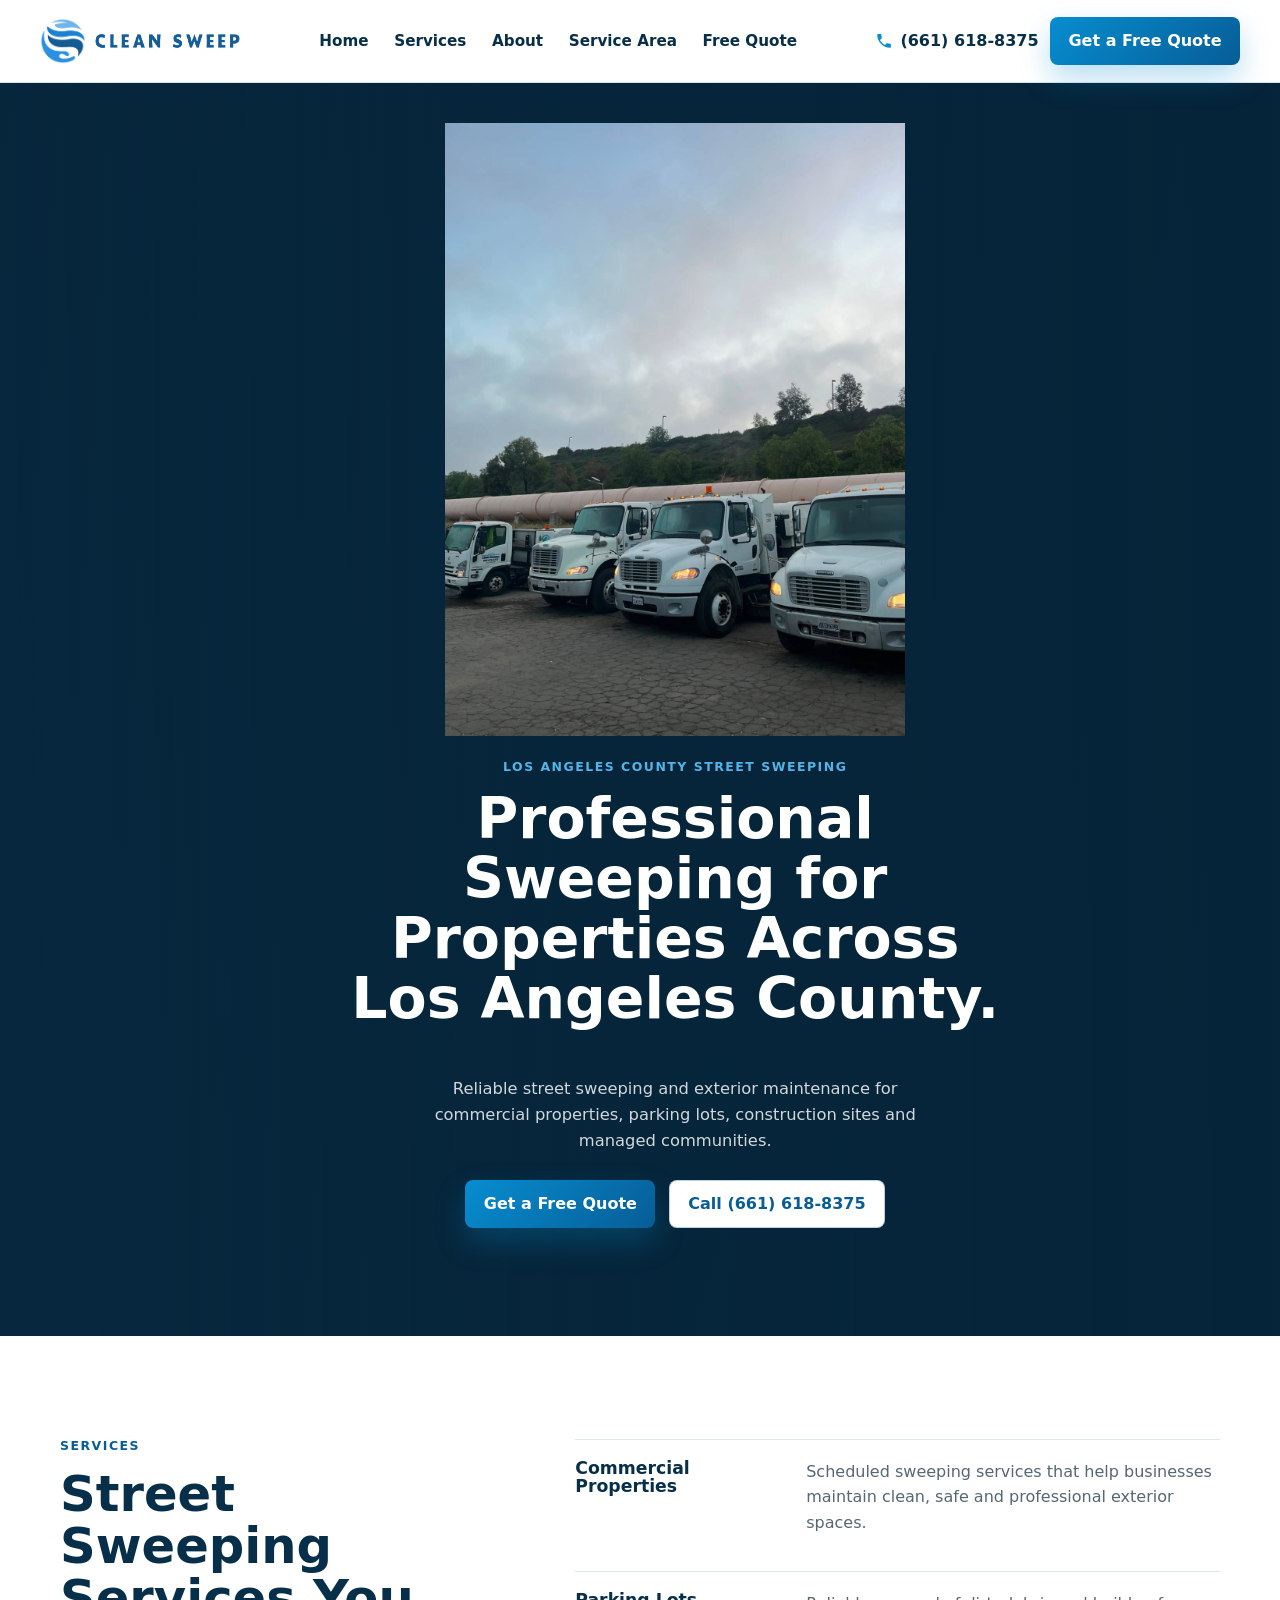
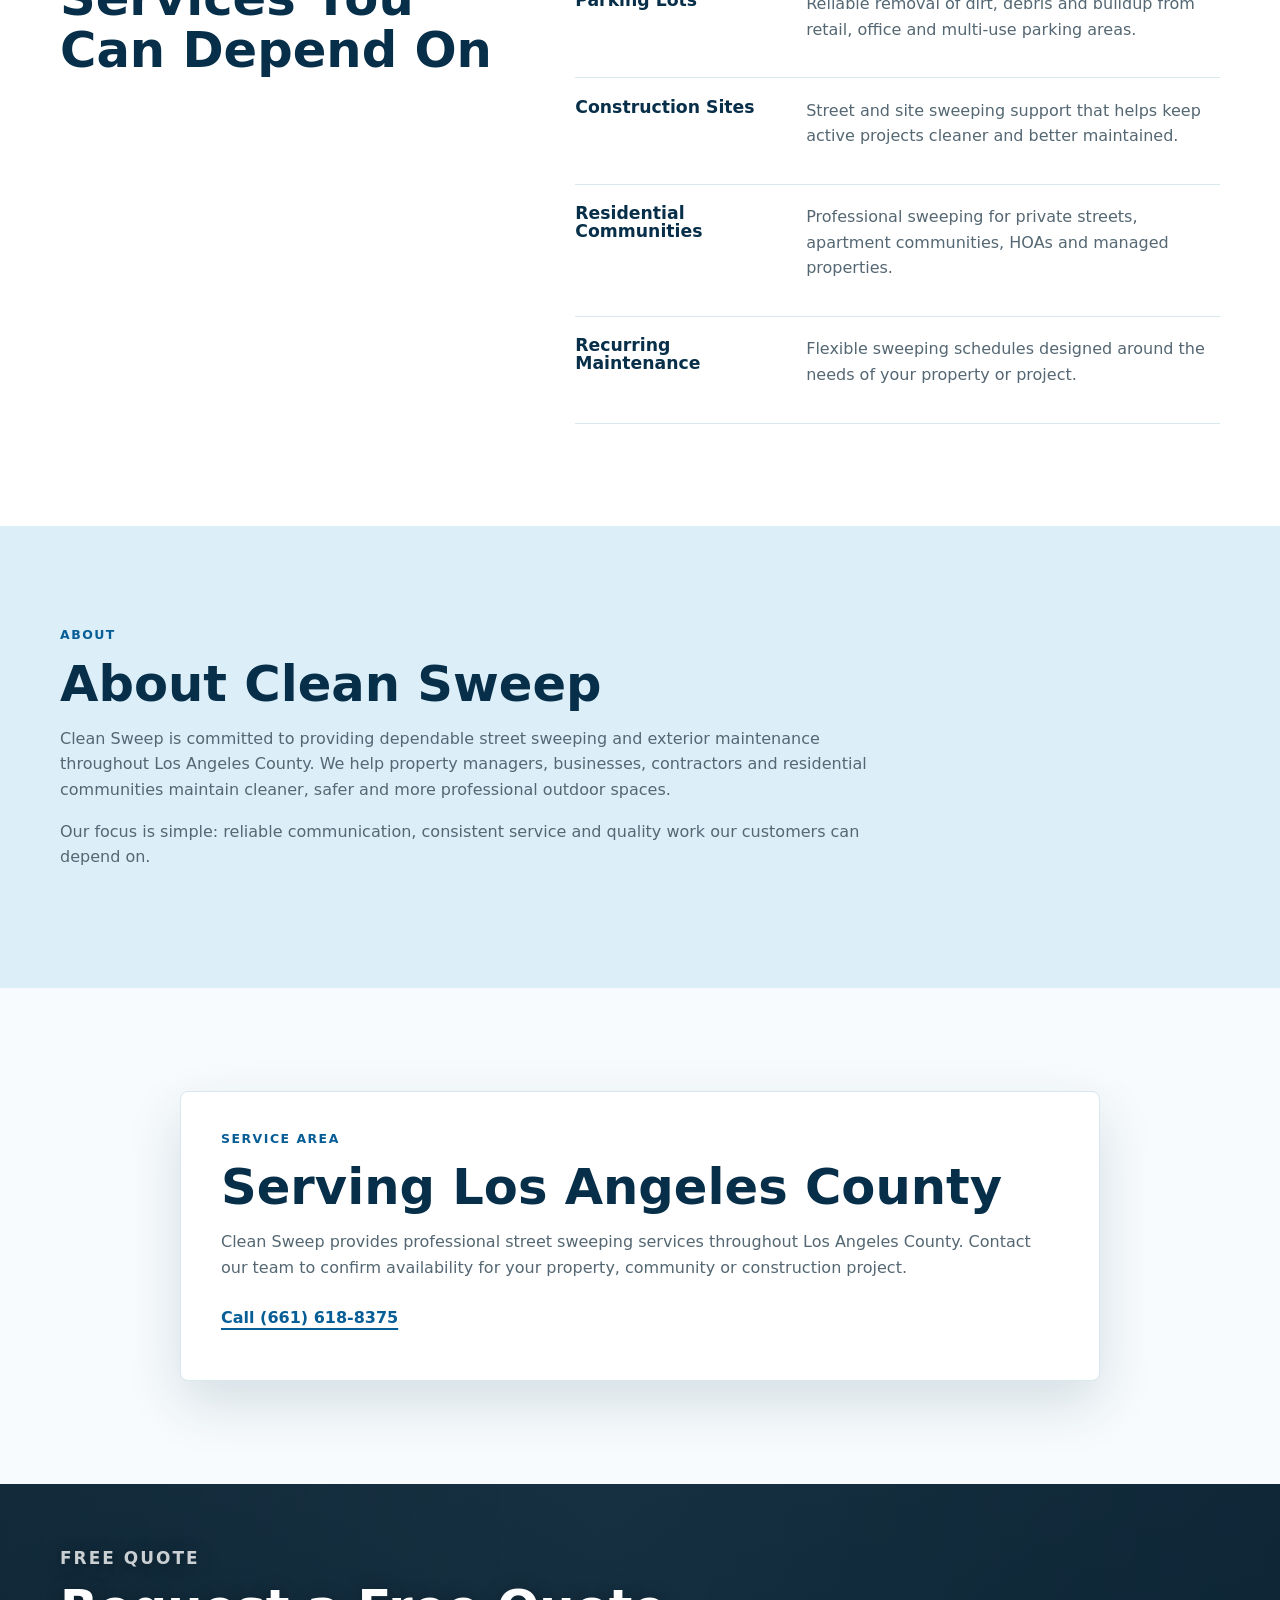
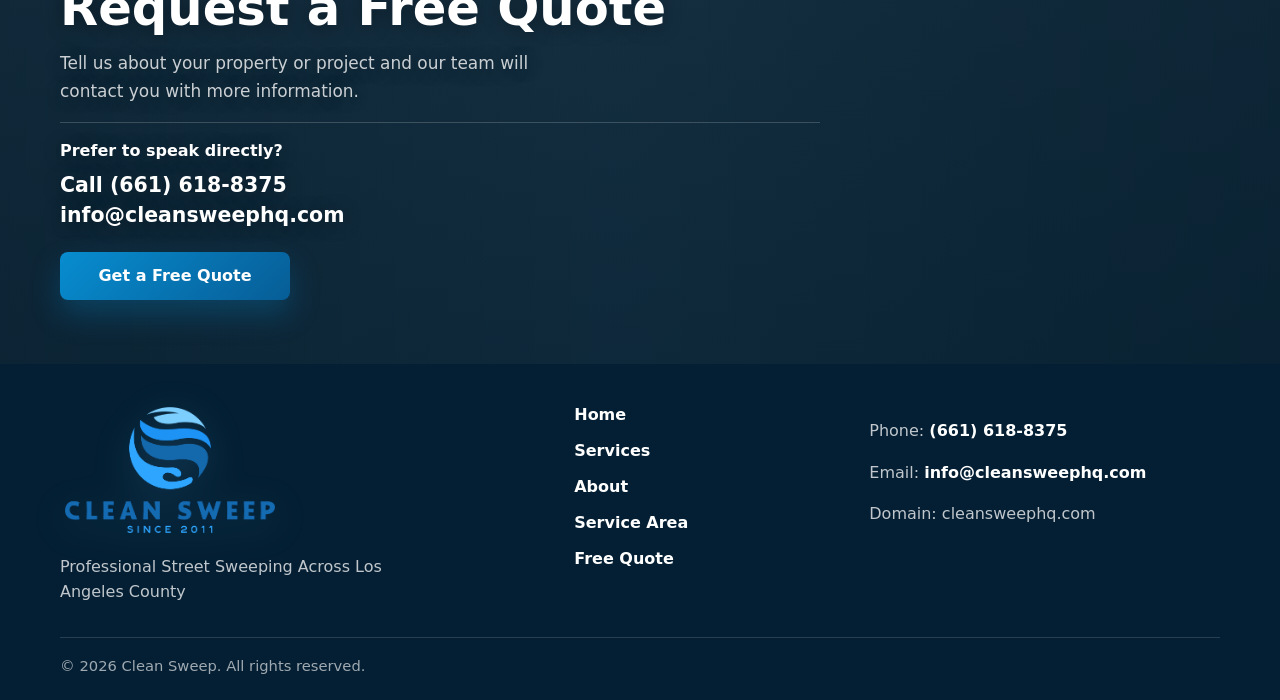
==== commit 1a2635a5: "Display Main image in homepage hero" ====
--- a/index.html
+++ b/index.html
@@ -25,8 +25,15 @@
         <div class="hero-video-overlay" aria-hidden="true"></div>
         <div class="container atlas-hero-grid">
           <div class="atlas-copy" data-reveal>
+            <img
+  class="hero-main-logo"
+  src="assets/logo/Main.JPG"
+  alt="Clean Sweep"
+  loading="eager"
+  decoding="async"
+>
             <p class="eyebrow">Los Angeles County Street Sweeping</p>
-            <h1 class="hero-shine-text"><span class="hero-heading-text">Professional Sweeping for Properties Across Los Angeles County.</span><span class="hero-heading-shine" aria-hidden="true">Professional Sweeping for Properties Across Los Angeles County.</span></h1>
+            <h1 class="hero-shine-text"><span class="hero-heading-text">Professional Sweeping for Properties Across Los Angeles County.</span><span class="hero-heading-shine" aria-hidden="true"><span class="hero-heading-shine-word">Professional</span> <span class="hero-heading-shine-word">Sweeping</span> <span class="hero-heading-shine-word">for</span> <span class="hero-heading-shine-word">Properties</span> <span class="hero-heading-shine-word">Across</span> <span class="hero-heading-shine-word">Los</span> <span class="hero-heading-shine-word">Angeles</span> <span class="hero-heading-shine-word">County.</span></span></h1>
             <p>Reliable street sweeping and exterior maintenance for commercial properties, parking lots, construction sites and managed communities.</p>
             <div class="hero-actions"><a class="button button-primary" href="#free-quote">Get a Free Quote</a><a class="button button-outline" href="tel:+16616188375">Call (661) 618-8375</a></div>
           </div>
@@ -57,7 +64,9 @@
       </section>
 
       <section class="quote-section atlas-quote video-hero quote-video-hero" id="free-quote">
-        <video class="hero-video quote-background-video hero-video-route" src="assets/video/1.mp4" autoplay muted playsinline preload="auto" aria-hidden="true" data-hero-video data-hero-playlist="assets/video/1.mp4,assets/video/2.mp4,assets/video/3.mp4,assets/video/hero.mp4"></video>
+        <div class="quote-video" aria-hidden="true">
+          <video class="hero-video quote-background-video quote-video-layer hero-video-route" src="assets/video/1.mp4" poster="assets/video/free-quote-poster.png" autoplay muted loop playsinline webkit-playsinline preload="metadata" disablepictureinpicture controlslist="nodownload noplaybackrate nofullscreen" aria-hidden="true" data-hero-video data-hero-playlist="assets/video/1.mp4,assets/video/2.mp4,assets/video/3.mp4,assets/video/hero.mp4"></video>
+        </div>
         <div class="hero-video-overlay quote-video-overlay" aria-hidden="true"></div>
         <div class="container quote-grid">
           <div class="quote-copy" data-reveal><p class="eyebrow">Free Quote</p><h2>Request a Free Quote</h2><p>Tell us about your property or project and our team will contact you with more information.</p><div class="direct-call"><p>Prefer to speak directly?</p><a href="tel:+16616188375">Call (661) 618-8375</a><a href="mailto:info@cleansweephq.com">info@cleansweephq.com</a></div><button class="button button-primary quote-open-button" type="button" aria-expanded="false" aria-controls="quote-form-panel" data-quote-form-toggle>Get a Free Quote</button></div>
--- a/styles.css
+++ b/styles.css
@@ -481,20 +481,54 @@
 }
 
 .quote-video-hero {
+  position: relative;
   min-height: auto;
+  overflow: hidden;
+  isolation: isolate;
   background:
     linear-gradient(135deg, rgba(3, 28, 45, 0.7), rgba(3, 28, 45, 0.82));
 }
 
-.quote-video-hero .hero-video {
+.quote-video {
+  position: absolute;
+  inset: 0;
+  z-index: 0;
+  overflow: hidden;
+  pointer-events: none;
+  user-select: none;
+  -webkit-user-select: none;
+}
+
+.quote-video-hero .quote-video-layer {
+  width: 100%;
+  height: 100%;
+  max-width: none;
+  object-fit: cover;
   object-position: center;
   filter: saturate(0.95) contrast(1.05);
+  pointer-events: none;
+  user-select: none;
+  -webkit-user-select: none;
+  -webkit-touch-callout: none;
+}
+
+.quote-video-hero .quote-video-layer::-webkit-media-controls,
+.quote-video-hero .quote-video-layer::-webkit-media-controls-panel,
+.quote-video-hero .quote-video-layer::-webkit-media-controls-start-playback-button {
+  display: none !important;
+  -webkit-appearance: none;
+  opacity: 0;
 }
 
 .quote-video-hero .hero-video-overlay {
+  z-index: 1;
   background:
     linear-gradient(90deg, rgba(3, 28, 45, 0.64), rgba(5, 35, 55, 0.5) 48%, rgba(3, 28, 45, 0.6)),
     linear-gradient(180deg, rgba(3, 28, 45, 0.42), rgba(3, 28, 45, 0.64));
+}
+
+.quote-video-hero > .container {
+  z-index: 2;
 }
 
 .quote-video-hero .quote-copy {
@@ -831,7 +865,8 @@
 }
 
 .video-hero-cinematic .hero-heading-text,
-.video-hero-cinematic .hero-heading-shine {
+.video-hero-cinematic .hero-heading-shine,
+.video-hero-cinematic .hero-heading-shine-word {
   display: block;
   font: inherit;
   letter-spacing: inherit;
@@ -851,55 +886,107 @@
   z-index: 2;
   pointer-events: none;
   color: transparent;
+  text-transform: inherit;
+}
+
+.video-hero-cinematic .hero-heading-shine-word {
+  display: inline-block;
+  position: relative;
   background:
     linear-gradient(
       120deg,
-      transparent 46.8%,
-      rgba(84, 180, 232, 0.18) 48.2%,
-      rgba(117, 201, 245, 0.86) 49.2%,
-      rgba(255, 255, 255, 0.98) 50%,
-      rgba(117, 201, 245, 0.86) 50.8%,
-      rgba(84, 180, 232, 0.18) 51.8%,
-      transparent 53.2%
+      transparent 45.2%,
+      rgba(84, 180, 232, 0.08) 47%,
+      rgba(84, 180, 232, 0.34) 48.3%,
+      rgba(134, 211, 250, 0.74) 49.25%,
+      rgba(255, 255, 255, 0.98) 49.85%,
+      rgba(255, 255, 255, 0.96) 50.15%,
+      rgba(128, 205, 248, 0.7) 50.75%,
+      rgba(84, 180, 232, 0.3) 52%,
+      transparent 54.6%
+    ),
+    linear-gradient(
+      120deg,
+      transparent 42%,
+      rgba(84, 180, 232, 0.1) 47.5%,
+      rgba(255, 255, 255, 0.26) 50%,
+      rgba(84, 180, 232, 0.12) 52.5%,
+      transparent 58%
     );
   background-position: 100% 0%;
   background-size: 260% 260%;
   background-clip: text;
   -webkit-background-clip: text;
   -webkit-text-fill-color: transparent;
-  filter: drop-shadow(0 0 14px rgba(84, 180, 232, 0.52)) blur(0.08px);
+  filter:
+    drop-shadow(0 0 10px rgba(84, 180, 232, 0.42))
+    drop-shadow(0 0 2px rgba(255, 255, 255, 0.32))
+    blur(0.12px);
   opacity: 0;
   text-transform: inherit;
   will-change: background-position, opacity;
-  animation: hero-text-shine 9.75s cubic-bezier(0.4, 0, 0.2, 1) infinite;
-}
-
-@keyframes hero-text-shine {
+  animation: hero-word-shine 11s cubic-bezier(0.4, 0, 0.2, 1) infinite;
+  animation-delay: var(--shine-delay, 0s);
+}
+
+.video-hero-cinematic .hero-heading-shine-word:nth-of-type(1) {
+  --shine-delay: 0s;
+}
+
+.video-hero-cinematic .hero-heading-shine-word:nth-of-type(2) {
+  --shine-delay: 0.65s;
+}
+
+.video-hero-cinematic .hero-heading-shine-word:nth-of-type(3) {
+  --shine-delay: 1.3s;
+}
+
+.video-hero-cinematic .hero-heading-shine-word:nth-of-type(4) {
+  --shine-delay: 1.95s;
+}
+
+.video-hero-cinematic .hero-heading-shine-word:nth-of-type(5) {
+  --shine-delay: 2.6s;
+}
+
+.video-hero-cinematic .hero-heading-shine-word:nth-of-type(6) {
+  --shine-delay: 3.25s;
+}
+
+.video-hero-cinematic .hero-heading-shine-word:nth-of-type(7) {
+  --shine-delay: 3.9s;
+}
+
+.video-hero-cinematic .hero-heading-shine-word:nth-of-type(8) {
+  --shine-delay: 4.55s;
+}
+
+@keyframes hero-word-shine {
   0% {
     opacity: 0;
-    background-position: 100% 0%;
+    background-position: 120% -20%, 120% -20%;
+  }
+
+  2% {
+    opacity: 0;
   }
 
   4% {
+    opacity: 1;
+  }
+
+  8.8% {
+    opacity: 1;
+  }
+
+  11.6% {
     opacity: 0;
-  }
-
-  8% {
-    opacity: 1;
-  }
-
-  26% {
-    opacity: 1;
-  }
-
-  32% {
-    opacity: 0;
-    background-position: 0% 100%;
+    background-position: -20% 120%, -20% 120%;
   }
 
   100% {
     opacity: 0;
-    background-position: 0% 100%;
+    background-position: -20% 120%, -20% 120%;
   }
 }
 
@@ -922,6 +1009,14 @@
   .video-hero-cinematic .atlas-copy p:not(.eyebrow) {
     max-width: 560px;
   }
+}
+
+.hero-main-logo {
+  display: block;
+  width: min(100%, 460px);
+  height: auto;
+  margin: 0 auto 1.5rem;
+  object-fit: contain;
 }
 
 .atlas-image-band {
@@ -1180,10 +1275,50 @@
     width: min(100% - 24px, var(--container));
   }
 
+  .hero-main-logo {
+    width: min(100%, 320px);
+    margin-bottom: 1.2rem;
+  }
+
   .quote-video-hero .hero-video-overlay {
+    z-index: 1;
     background:
-      linear-gradient(90deg, rgba(3, 28, 45, 0.82), rgba(5, 35, 55, 0.66) 48%, rgba(3, 28, 45, 0.78)),
-      linear-gradient(180deg, rgba(3, 28, 45, 0.56), rgba(3, 28, 45, 0.86));
+      linear-gradient(90deg, rgba(3, 28, 45, 0.42), rgba(5, 35, 55, 0.24) 48%, rgba(3, 28, 45, 0.4)),
+      linear-gradient(180deg, rgba(3, 28, 45, 0.22), rgba(3, 28, 45, 0.48));
+  }
+
+  .quote-video {
+    position: absolute;
+    inset: 0;
+    z-index: 0;
+    background: #031c2d url("assets/video/free-quote-poster.png") center / cover no-repeat;
+  }
+
+  .quote-video-hero .quote-video-layer {
+    z-index: 0;
+    width: 100%;
+    height: 100%;
+    max-width: none;
+    object-fit: cover;
+    opacity: 0;
+  }
+
+  .quote-video-hero.is-mobile-video-ready .quote-video-layer {
+    opacity: 1;
+  }
+
+  .quote-video-hero:not(.is-mobile-video-ready) .quote-video-layer,
+  .quote-video-hero.is-mobile-video-fallback .quote-video-layer {
+    opacity: 0;
+    transition: none;
+  }
+
+  .quote-video-hero .quote-video-layer.hero-video-standby {
+    opacity: 0;
+  }
+
+  .quote-video-hero > .container {
+    z-index: 2;
   }
 
   .quote-open-button {
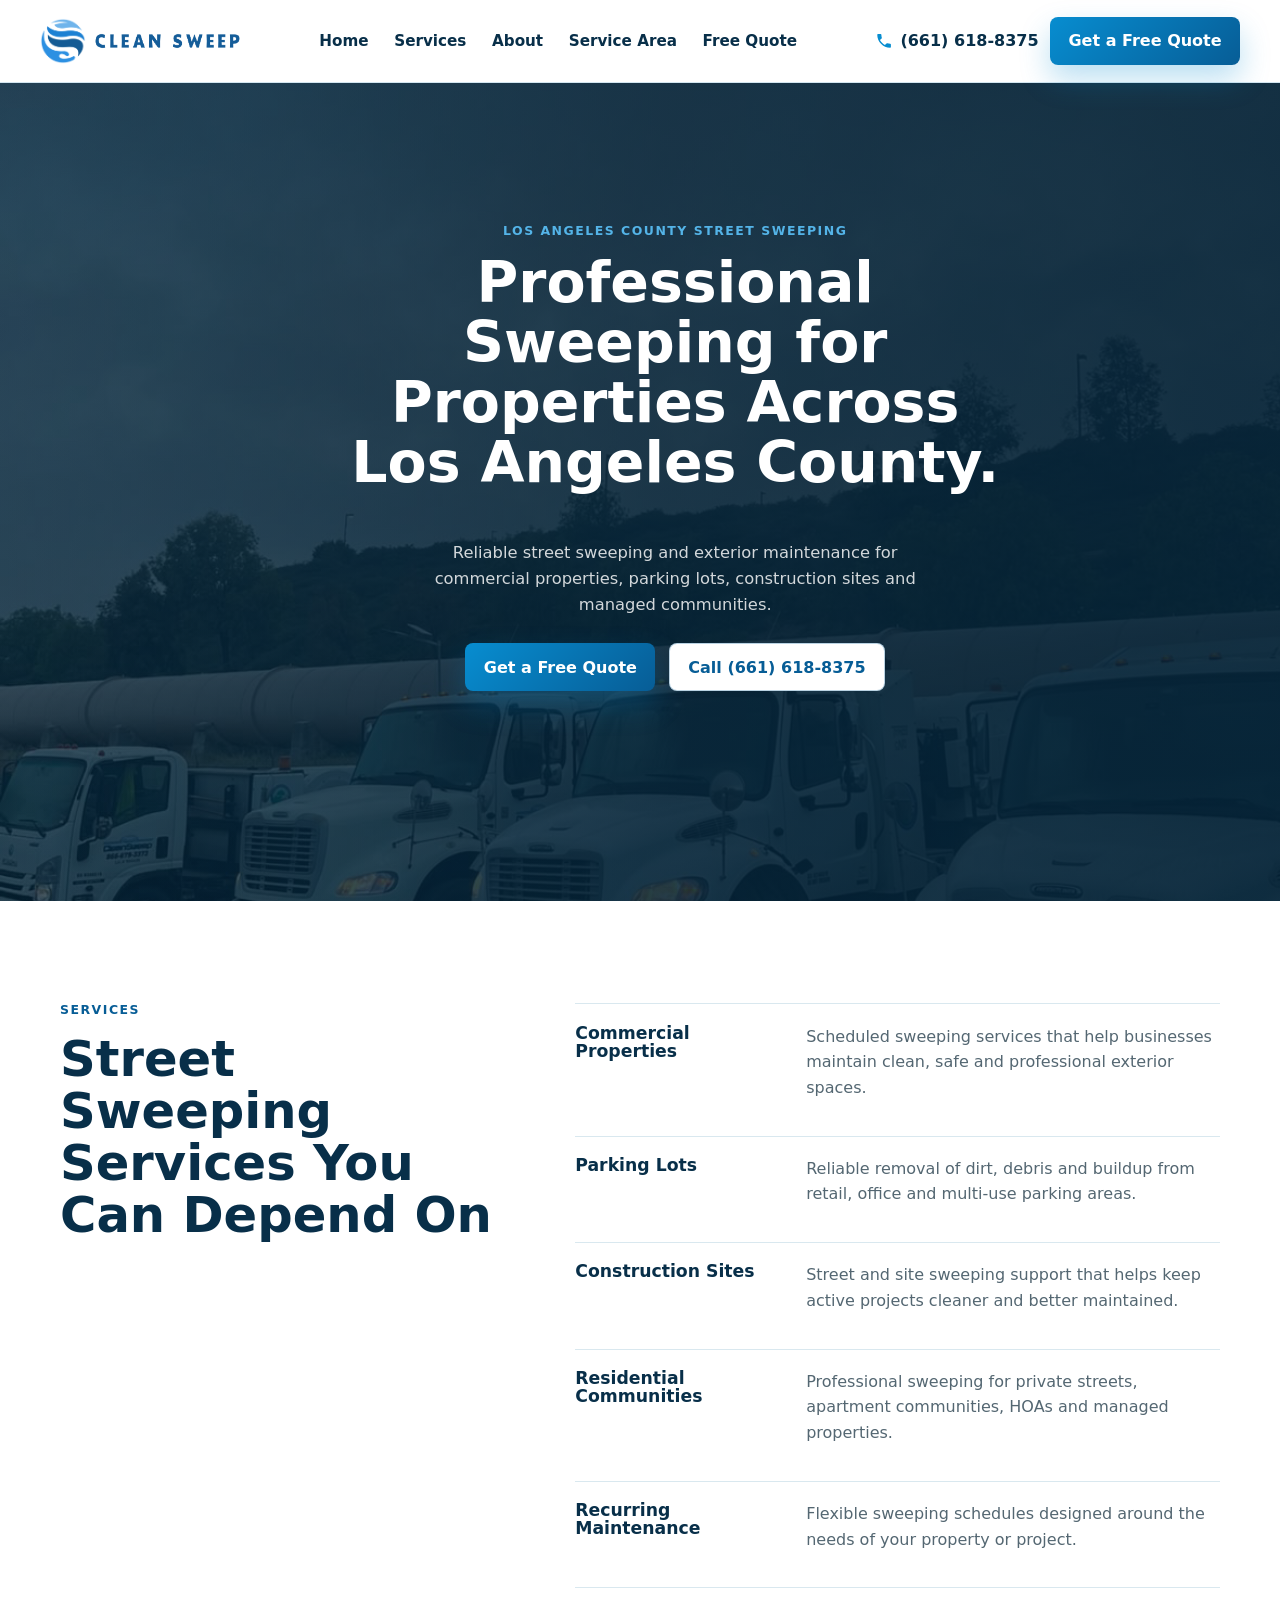
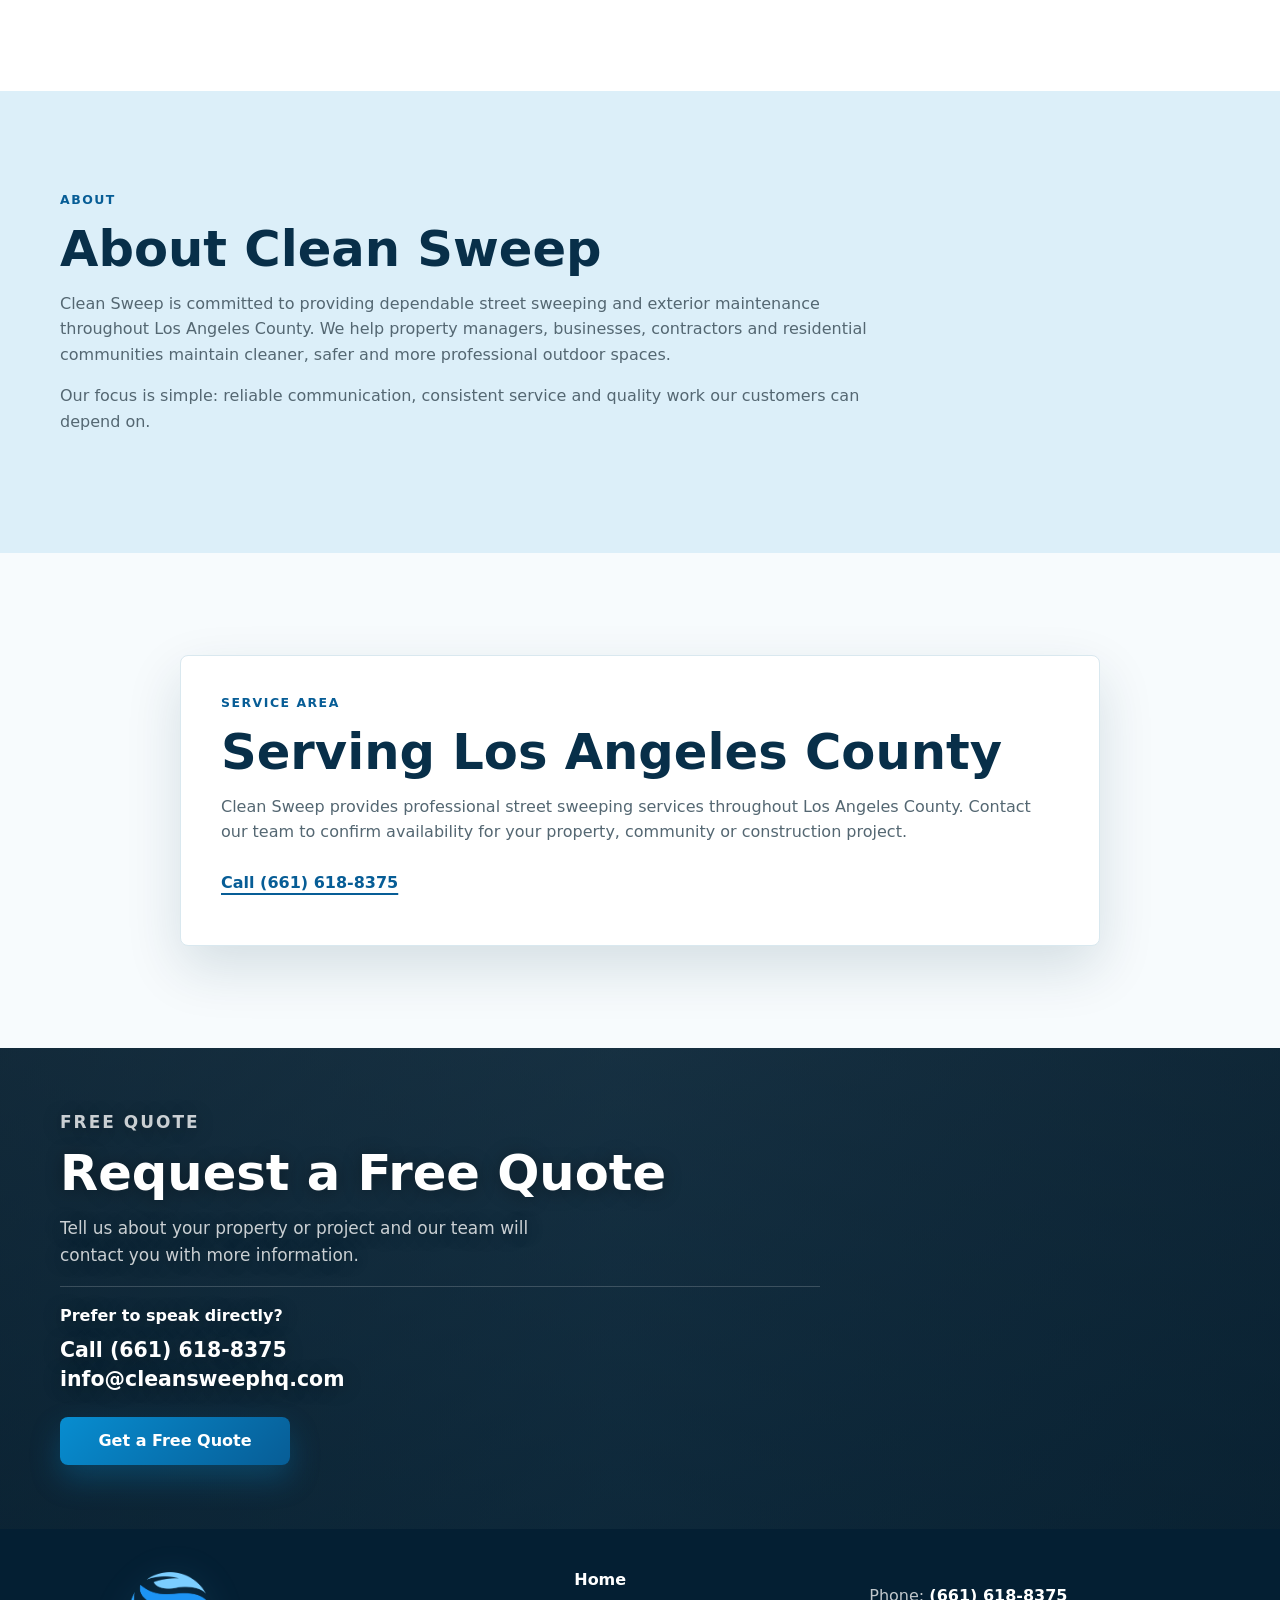
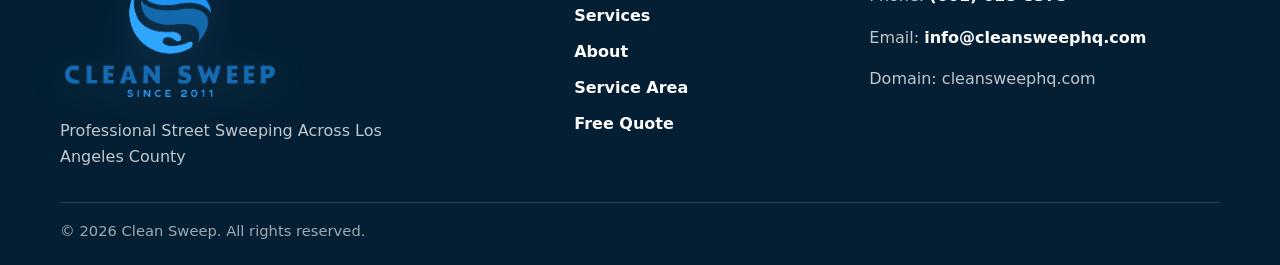
==== commit 1ec7e018: "Use Main image as homepage hero background" ====
--- a/index.html
+++ b/index.html
@@ -25,13 +25,7 @@
         <div class="hero-video-overlay" aria-hidden="true"></div>
         <div class="container atlas-hero-grid">
           <div class="atlas-copy" data-reveal>
-            <img
-  class="hero-main-logo"
-  src="assets/logo/Main.JPG"
-  alt="Clean Sweep"
-  loading="eager"
-  decoding="async"
->
+            
             <p class="eyebrow">Los Angeles County Street Sweeping</p>
             <h1 class="hero-shine-text"><span class="hero-heading-text">Professional Sweeping for Properties Across Los Angeles County.</span><span class="hero-heading-shine" aria-hidden="true"><span class="hero-heading-shine-word">Professional</span> <span class="hero-heading-shine-word">Sweeping</span> <span class="hero-heading-shine-word">for</span> <span class="hero-heading-shine-word">Properties</span> <span class="hero-heading-shine-word">Across</span> <span class="hero-heading-shine-word">Los</span> <span class="hero-heading-shine-word">Angeles</span> <span class="hero-heading-shine-word">County.</span></span></h1>
             <p>Reliable street sweeping and exterior maintenance for commercial properties, parking lots, construction sites and managed communities.</p>
--- a/styles.css
+++ b/styles.css
@@ -794,7 +794,9 @@
 }
 
 .atlas-hero.video-hero {
-  background: var(--navy);
+  background:
+    linear-gradient(rgba(5, 35, 55, 0.22), rgba(5, 35, 55, 0.22)),
+    url("assets/logo/Main.JPG") center center / cover no-repeat;
 }
 
 .video-hero-cinematic .atlas-hero-grid {
@@ -1011,13 +1013,7 @@
   }
 }
 
-.hero-main-logo {
-  display: block;
-  width: min(100%, 460px);
-  height: auto;
-  margin: 0 auto 1.5rem;
-  object-fit: contain;
-}
+
 
 .atlas-image-band {
   margin: 0;
@@ -1275,10 +1271,7 @@
     width: min(100% - 24px, var(--container));
   }
 
-  .hero-main-logo {
-    width: min(100%, 320px);
-    margin-bottom: 1.2rem;
-  }
+
 
   .quote-video-hero .hero-video-overlay {
     z-index: 1;
